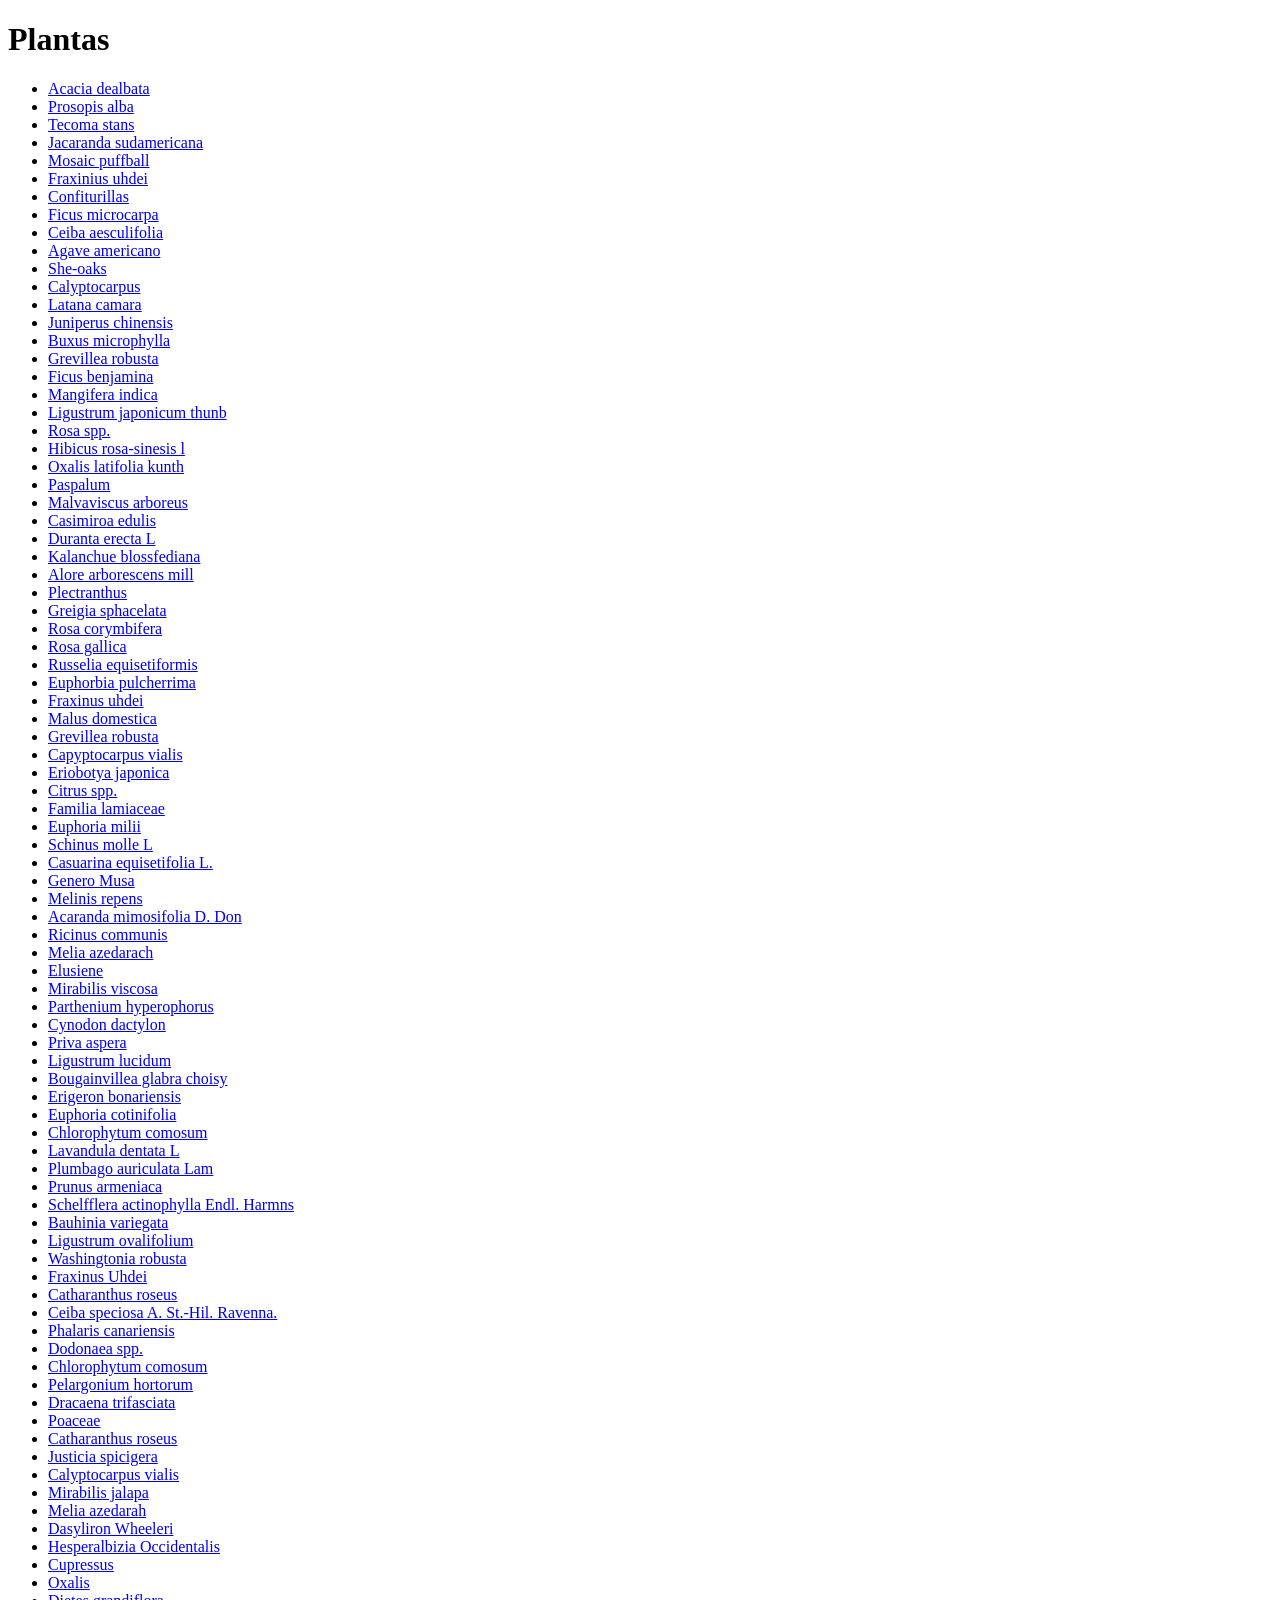
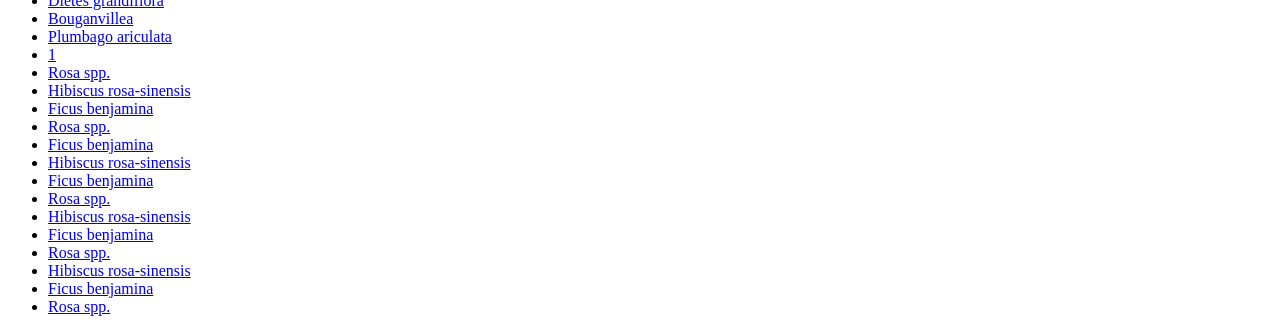
==== index.html @ 5d2c3701 "Se actualizó la septima tanda de plantas en index.html" ====
<!doctype html>

<html>
  <head>
    <meta charset="UTF-8" />

    <title>Catálogo de Plantas</title>
  </head>

  <body>
    <h1>Plantas</h1>

    <ul>
      <li>
        <a href="planta.html?id=1"> Acacia dealbata </a>
      </li>
      <li>
        <a href="planta.html?id=2"> Prosopis alba </a>
      </li>
      <li>
        <a href="planta.html?id=3"> Tecoma stans </a>
      </li>
      <li>
        <a href="planta.html?id=4"> Jacaranda sudamericana </a>
      </li>
      <li>
        <a href="planta.html?id=5"> Mosaic puffball </a>
      </li>
      <li>
        <a href="planta.html?id=6"> Fraxinius uhdei </a>
      </li>
      <li>
        <a href="planta.html?id=7"> Confiturillas </a>
      </li>
      <li>
        <a href="planta.html?id=8"> Ficus microcarpa </a>
      </li>
      <li>
        <a href="planta.html?id=9"> Ceiba aesculifolia </a>
      </li>
      <li>
        <a href="planta.html?id=10"> Agave americano </a>
      </li>
      <li>
        <a href="planta.html?id=11"> She-oaks </a>
      </li>
      <li>
        <a href="planta.html?id=12"> Calyptocarpus </a>
      </li>
      <li>
        <a href="planta.html?id=13"> Latana camara </a>
      </li>
      <li>
        <a href="planta.html?id=14"> Juniperus chinensis </a>
      </li>
      <li>
        <a href="planta.html?id=15"> Buxus microphylla </a>
      </li>
      <li>
        <a href="planta.html?id=16"> Grevillea robusta </a>
      </li>
      <li>
        <a href="planta.html?id=17"> Ficus benjamina </a>
      </li>
      <li>
        <a href="planta.html?id=18"> Mangifera indica </a>
      </li>
      <li>
        <a href="planta.html?id=19"> Ligustrum japonicum thunb </a>
      </li>
      <li>
        <a href="planta.html?id=20"> Rosa spp. </a>
      </li>
      <li>
        <a href="planta.html?id=21"> Hibicus rosa-sinesis l </a>
      </li>
      <li>
        <a href="planta.html?id=22"> Oxalis latifolia kunth </a>
      </li>
      <li>
        <a href="planta.html?id=23"> Paspalum </a>
      </li>
      <li>
        <a href="planta.html?id=24"> Malvaviscus arboreus </a>
      </li>
      <li>
        <a href="planta.html?id=25"> Casimiroa edulis </a>
      </li>
      <li>
        <a href="planta.html?id=26"> Duranta erecta L </a>
      </li>
      <li>
        <a href="planta.html?id=27"> Kalanchue blossfediana </a>
      </li>
      <li>
        <a href="planta.html?id=28"> Alore arborescens mill </a>
      </li>
      <li>
        <a href="planta.html?id=29"> Plectranthus </a>
      </li>
      <li>
        <a href="planta.html?id=30"> Greigia sphacelata </a>
      </li>
      <li>
        <a href="planta.html?id=31"> Rosa corymbifera </a>
      </li>
      <li>
        <a href="planta.html?id=32"> Rosa gallica </a>
      </li>
      <li>
        <a href="planta.html?id=33"> Russelia equisetiformis </a>
      </li>
      <li>
        <a href="planta.html?id=34"> Euphorbia pulcherrima </a>
      </li>
      <li>
        <a href="planta.html?id=35"> Fraxinus uhdei </a>
      </li>
      <li>
        <a href="planta.html?id=36"> Malus domestica </a>
      </li>
      <li>
        <a href="planta.html?id=37"> Grevillea robusta </a>
      </li>
      <li>
        <a href="planta.html?id=38"> Capyptocarpus vialis </a>
      </li>
      <li>
        <a href="planta.html?id=39"> Eriobotya japonica </a>
      </li>
      <li>
        <a href="planta.html?id=40"> Citrus spp. </a>
      </li>
      <li>
        <a href="planta.html?id=41"> Familia lamiaceae </a>
      </li>
      <li>
        <a href="planta.html?id=42"> Euphoria milii </a>
      </li>
      <li>
        <a href="planta.html?id=43"> Schinus molle L </a>
      </li>
      <li>
        <a href="planta.html?id=44"> Casuarina equisetifolia L. </a>
      </li>
      <li>
        <a href="planta.html?id=45"> Genero Musa </a>
      </li>
      <li>
        <a href="planta.html?id=46"> Melinis repens </a>
      </li>
      <li>
        <a href="planta.html?id=47"> Acaranda mimosifolia D. Don </a>
      </li>
      <li>
        <a href="planta.html?id=48"> Ricinus communis </a>
      </li>
      <li>
        <a href="planta.html?id=49"> Melia azedarach </a>
      </li>
      <li>
        <a href="planta.html?id=50"> Elusiene </a>
      </li>
      <li>
        <a href="planta.html?id=51"> Mirabilis viscosa </a>
      </li>
      <li>
        <a href="planta.html?id=52"> Parthenium hyperophorus </a>
      </li>
      <li>
        <a href="planta.html?id=53"> Cynodon dactylon </a>
      </li>
      <li>
        <a href="planta.html?id=54"> Priva aspera  </a>
      </li>
      <li>
        <a href="planta.html?id=55"> Ligustrum lucidum </a>
      </li>
      <li>
        <a href="planta.html?id=56"> Bougainvillea glabra choisy </a>
      </li>
      <li>
        <a href="planta.html?id=57"> Erigeron bonariensis </a>
      </li>
      <li>
        <a href="planta.html?id=58"> Euphoria cotinifolia </a>
      </li>
      <li>
        <a href="planta.html?id=59"> Chlorophytum comosum </a>
      </li>
      <li>
        <a href="planta.html?id=60"> Lavandula dentata L </a>
      </li>
      <li>
        <a href="planta.html?id=61"> Plumbago auriculata Lam </a>
      </li>
      <li>
        <a href="planta.html?id=62"> Prunus armeniaca </a>
      </li>
      <li>
        <a href="planta.html?id=63"> Schelfflera actinophylla Endl. Harmns  </a>
      </li>
      <li>
        <a href="planta.html?id=64"> Bauhinia variegata </a>
      </li>
      <li>
        <a href="planta.html?id=65"> Ligustrum ovalifolium </a>
      </li>
      <li>
        <a href="planta.html?id=66"> Washingtonia robusta </a>
      </li>
      <li>
        <a href="planta.html?id=67"> Fraxinus Uhdei </a>
      </li>
      <li>
        <a href="planta.html?id=68"> Catharanthus roseus </a>
      </li>
      <li>
        <a href="planta.html?id=69"> Ceiba speciosa A. St.-Hil. Ravenna. </a>
      </li>
      <li>
        <a href="planta.html?id=70"> Phalaris canariensis </a>
      </li>
      <li>
        <a href="planta.html?id=71"> Dodonaea spp. </a>
      </li>
      <li>
        <a href="planta.html?id=72"> Chlorophytum comosum </a>
      </li>
      <li>
        <a href="planta.html?id=73"> Pelargonium hortorum </a>
      </li>
      <li>
        <a href="planta.html?id=74"> Dracaena trifasciata </a>
      </li>
      <li>
        <a href="planta.html?id=75"> Poaceae </a>
      </li>
      <li>
        <a href="planta.html?id=76"> Catharanthus roseus </a>
      </li>
      <li>
        <a href="planta.html?id=77"> Justicia spicigera </a>
      </li>
      <li>
        <a href="planta.html?id=78"> Calyptocarpus vialis </a>
      </li>
      <li>
        <a href="planta.html?id=79"> Mirabilis jalapa </a>
      </li>
      <li>
        <a href="planta.html?id=80"> Melia azedarah </a>
      </li>
      <li>
        <a href="planta.html?id=81"> Dasyliron Wheeleri </a>
      </li>
      <li>
        <a href="planta.html?id=82"> Hesperalbizia Occidentalis </a>
      </li>
      <li>
        <a href="planta.html?id=83"> Cupressus </a>
      </li>
      <li>
        <a href="planta.html?id=84"> Oxalis </a>
      </li>
      <li>
        <a href="planta.html?id=85"> Dietes grandiflora </a>
      </li>
      <li>
        <a href="planta.html?id=86"> Bouganvillea </a>
      </li>
      <li>
        <a href="planta.html?id=87"> Plumbago ariculata </a>
      </li>
      <li>
        <a href="planta.html?id=88"> 1 </a>
      </li>
      <li>
        <a href="planta.html?id=89"> Rosa spp. </a>
      </li>
      <li>
        <a href="planta.html?id=90"> Hibiscus rosa-sinensis </a>
      </li>
      <li>
        <a href="planta.html?id=91"> Ficus benjamina </a>
      </li>
      <li>
        <a href="planta.html?id=92"> Rosa spp. </a>
      </li>
      <li>
        <a href="planta.html?id=93"> Ficus benjamina </a>
      </li>
      <li>
        <a href="planta.html?id=94"> Hibiscus rosa-sinensis </a>
      </li>
      <li>
        <a href="planta.html?id=95"> Ficus benjamina </a>
      </li>
      <li>
        <a href="planta.html?id=96"> Rosa spp. </a>
      </li>
      <li>
        <a href="planta.html?id=97"> Hibiscus rosa-sinensis </a>
      </li>
      <li>
        <a href="planta.html?id=98"> Ficus benjamina </a>
      </li>
      <li>
        <a href="planta.html?id=99"> Rosa spp. </a>
      </li>
      <li>
        <a href="planta.html?id=100"> Hibiscus rosa-sinensis </a>
      </li>
       <li>
        <a href="planta.html?id=101"> Ficus benjamina </a>
      </li>
      <li>
        <a href="planta.html?id=103"> Rosa spp. </a>
      </li>
    </ul>
  </body>
</html>
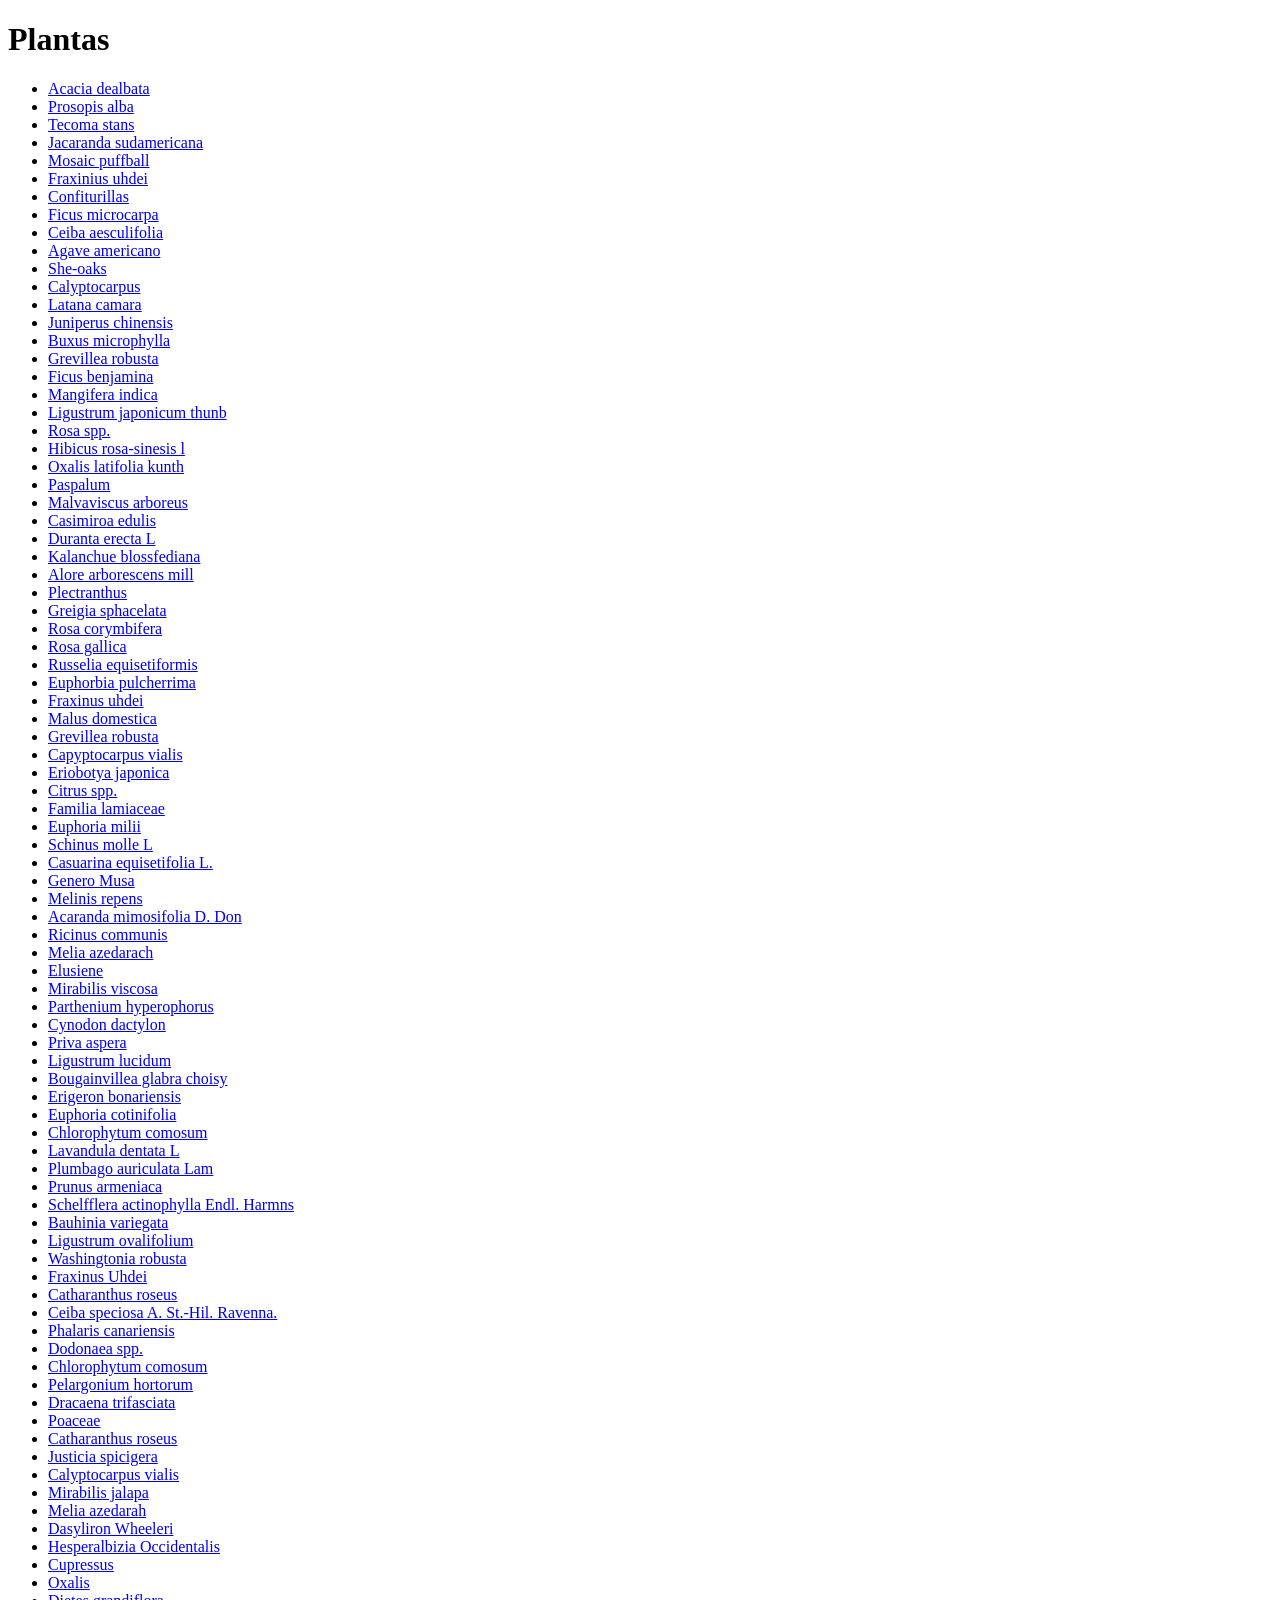
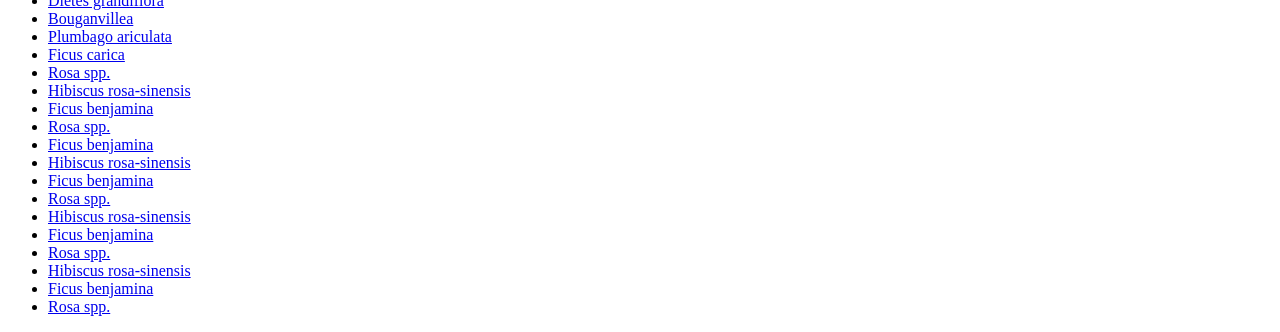
==== commit a064a790: "Update plant name for Ficus carica in index.html" ====
--- a/index.html
+++ b/index.html
@@ -273,7 +273,7 @@
         <a href="planta.html?id=87"> Plumbago ariculata </a>
       </li>
       <li>
-        <a href="planta.html?id=88"> 1 </a>
+        <a href="planta.html?id=88"> Ficus carica </a>
       </li>
       <li>
         <a href="planta.html?id=89"> Rosa spp. </a>
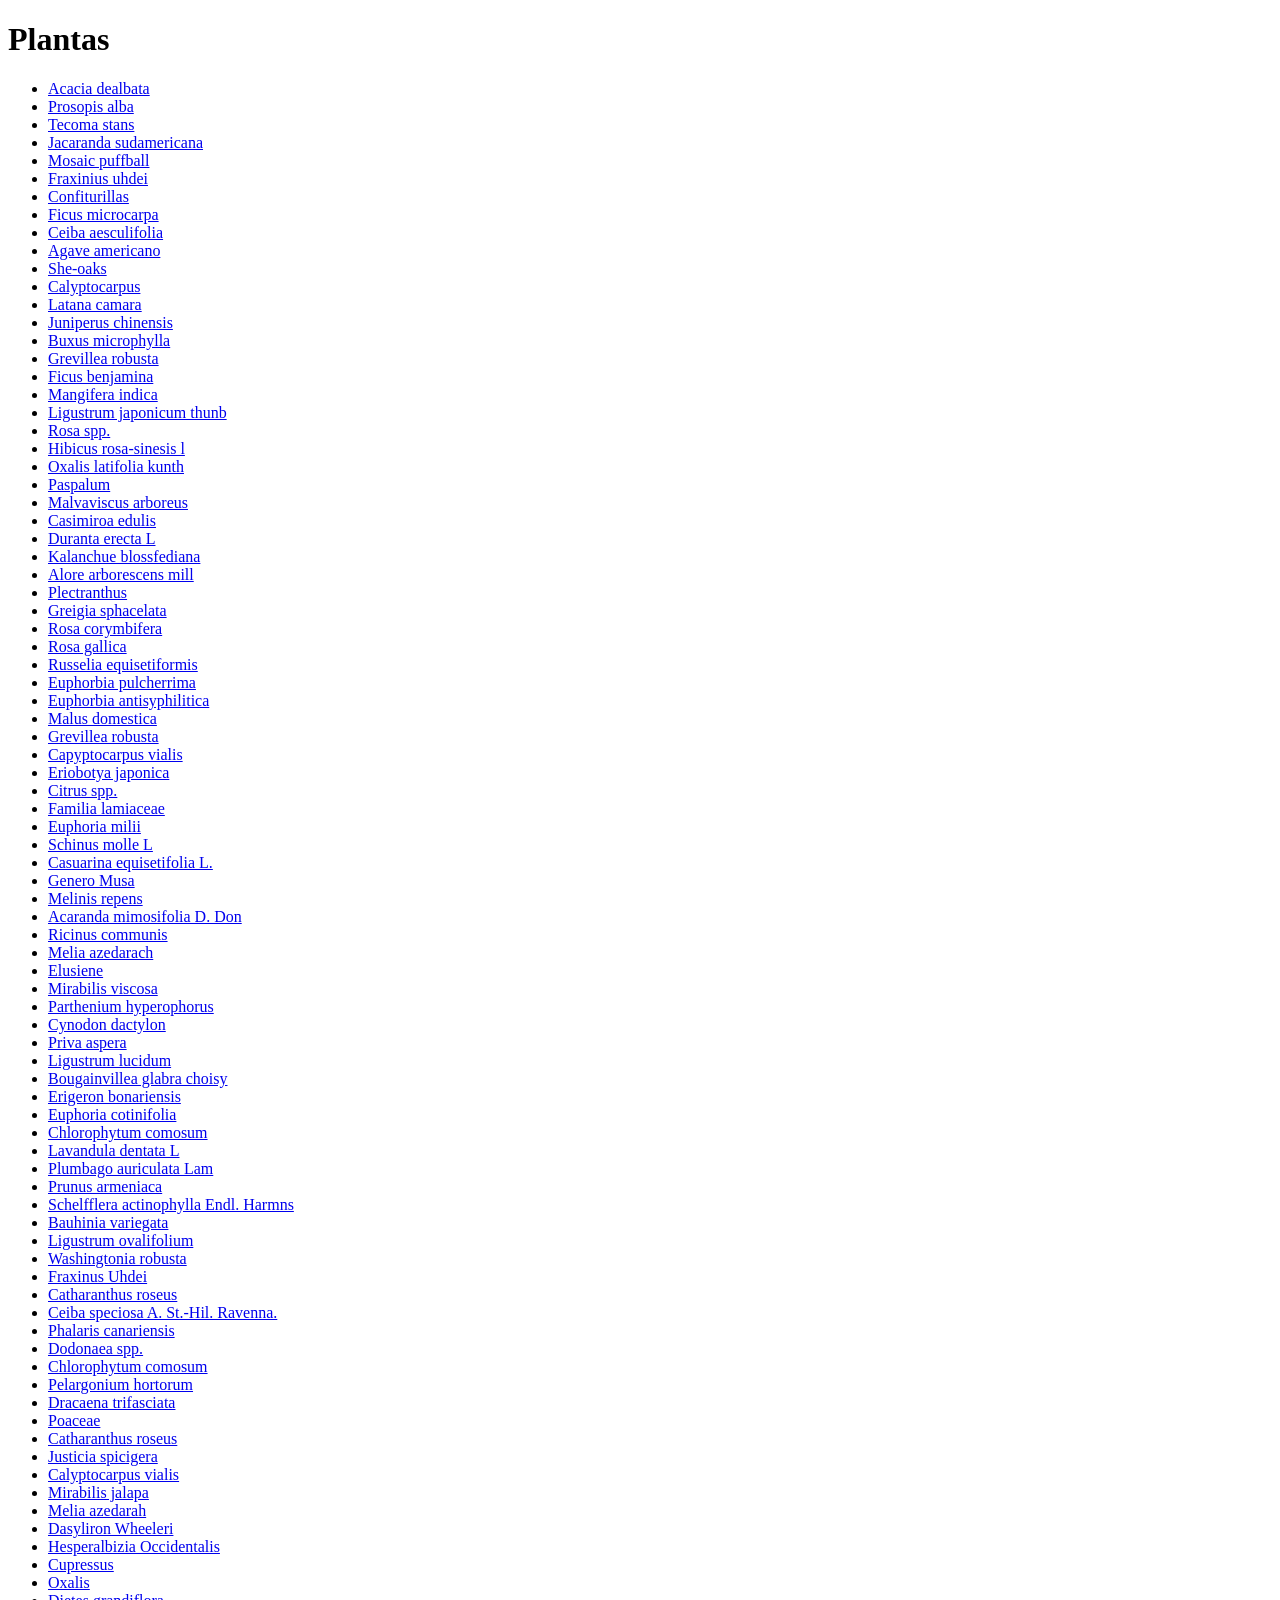
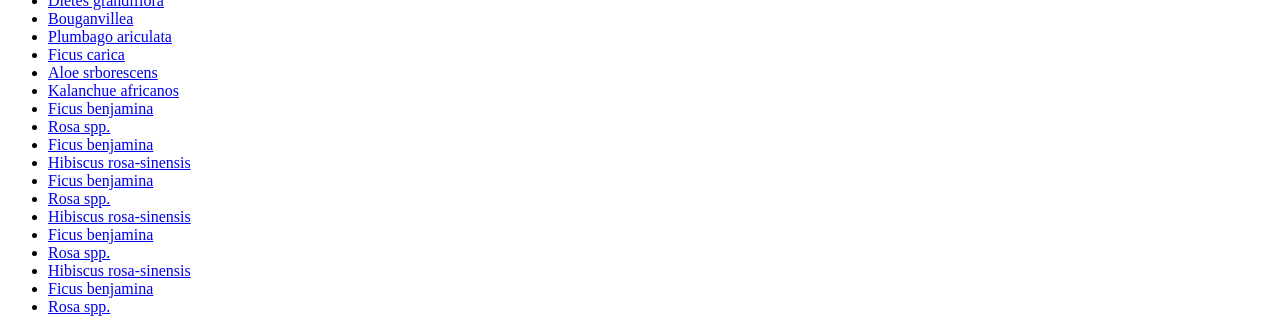
==== commit 6ae8af02: "Se actualizó algunas plantas que faltaron en index.html" ====
--- a/index.html
+++ b/index.html
@@ -114,7 +114,7 @@
         <a href="planta.html?id=34"> Euphorbia pulcherrima </a>
       </li>
       <li>
-        <a href="planta.html?id=35"> Fraxinus uhdei </a>
+        <a href="planta.html?id=35"> Euphorbia antisyphilitica </a>
       </li>
       <li>
         <a href="planta.html?id=36"> Malus domestica </a>
@@ -276,10 +276,10 @@
         <a href="planta.html?id=88"> Ficus carica </a>
       </li>
       <li>
-        <a href="planta.html?id=89"> Rosa spp. </a>
-      </li>
-      <li>
-        <a href="planta.html?id=90"> Hibiscus rosa-sinensis </a>
+        <a href="planta.html?id=89"> Aloe srborescens </a>
+      </li>
+      <li>
+        <a href="planta.html?id=90"> Kalanchue africanos </a>
       </li>
       <li>
         <a href="planta.html?id=91"> Ficus benjamina </a>
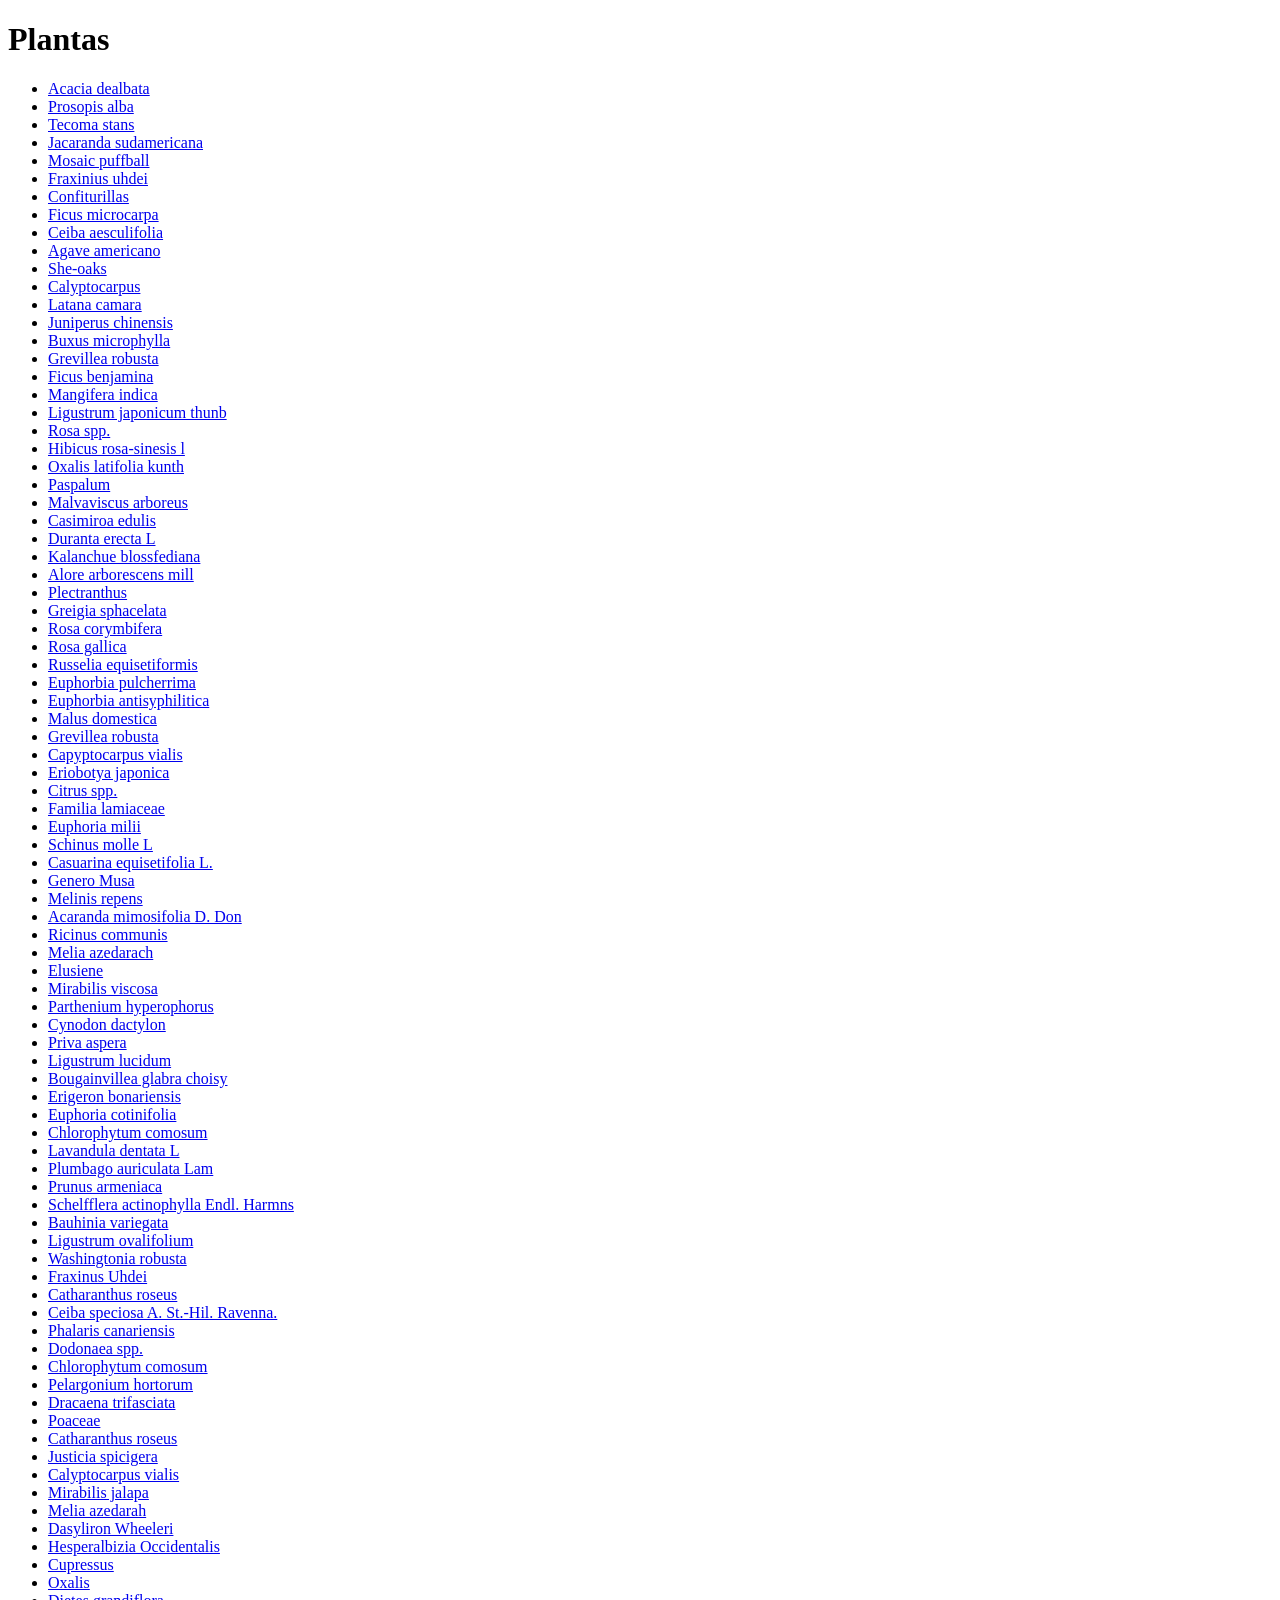
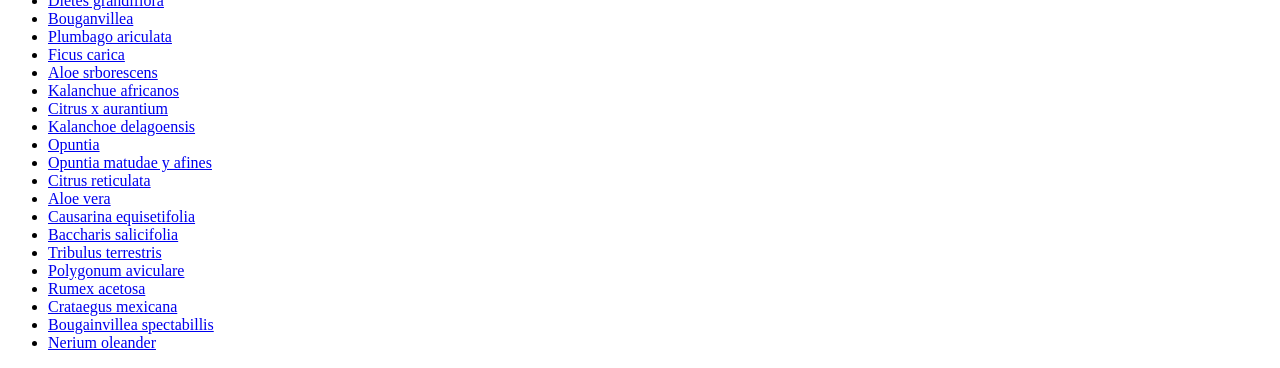
==== commit 178ac971: "Se actualizó la novena tanda de plantas en index.html" ====
--- a/index.html
+++ b/index.html
@@ -282,40 +282,46 @@
         <a href="planta.html?id=90"> Kalanchue africanos </a>
       </li>
       <li>
-        <a href="planta.html?id=91"> Ficus benjamina </a>
-      </li>
-      <li>
-        <a href="planta.html?id=92"> Rosa spp. </a>
-      </li>
-      <li>
-        <a href="planta.html?id=93"> Ficus benjamina </a>
-      </li>
-      <li>
-        <a href="planta.html?id=94"> Hibiscus rosa-sinensis </a>
-      </li>
-      <li>
-        <a href="planta.html?id=95"> Ficus benjamina </a>
-      </li>
-      <li>
-        <a href="planta.html?id=96"> Rosa spp. </a>
-      </li>
-      <li>
-        <a href="planta.html?id=97"> Hibiscus rosa-sinensis </a>
-      </li>
-      <li>
-        <a href="planta.html?id=98"> Ficus benjamina </a>
-      </li>
-      <li>
-        <a href="planta.html?id=99"> Rosa spp. </a>
-      </li>
-      <li>
-        <a href="planta.html?id=100"> Hibiscus rosa-sinensis </a>
+        <a href="planta.html?id=91"> Citrus x aurantium </a>
+      </li>
+      <li>
+        <a href="planta.html?id=92"> Kalanchoe delagoensis </a>
+      </li>
+      <li>
+        <a href="planta.html?id=93"> Opuntia </a>
+      </li>
+      <li>
+        <a href="planta.html?id=94"> Opuntia matudae y afines </a>
+      </li>
+      <li>
+        <a href="planta.html?id=95"> Citrus reticulata </a>
+      </li>
+      <li>
+        <a href="planta.html?id=96"> Aloe vera </a>
+      </li>
+      <li>
+        <a href="planta.html?id=97"> Causarina equisetifolia </a>
+      </li>
+      <li>
+        <a href="planta.html?id=98"> Baccharis salicifolia </a>
+      </li>
+      <li>
+        <a href="planta.html?id=99"> Tribulus terrestris </a>
+      </li>
+      <li>
+        <a href="planta.html?id=100"> Polygonum aviculare </a>
       </li>
        <li>
-        <a href="planta.html?id=101"> Ficus benjamina </a>
-      </li>
-      <li>
-        <a href="planta.html?id=103"> Rosa spp. </a>
+        <a href="planta.html?id=101"> Rumex acetosa </a>
+      </li>
+      <li>
+        <a href="planta.html?id=102"> Crataegus mexicana </a>
+      </li>
+      <li>
+        <a href="planta.html?id=103"> Bougainvillea spectabillis </a>
+      </li>
+      <li>
+        <a href="planta.html?id=104"> Nerium oleander </a>
       </li>
     </ul>
   </body>
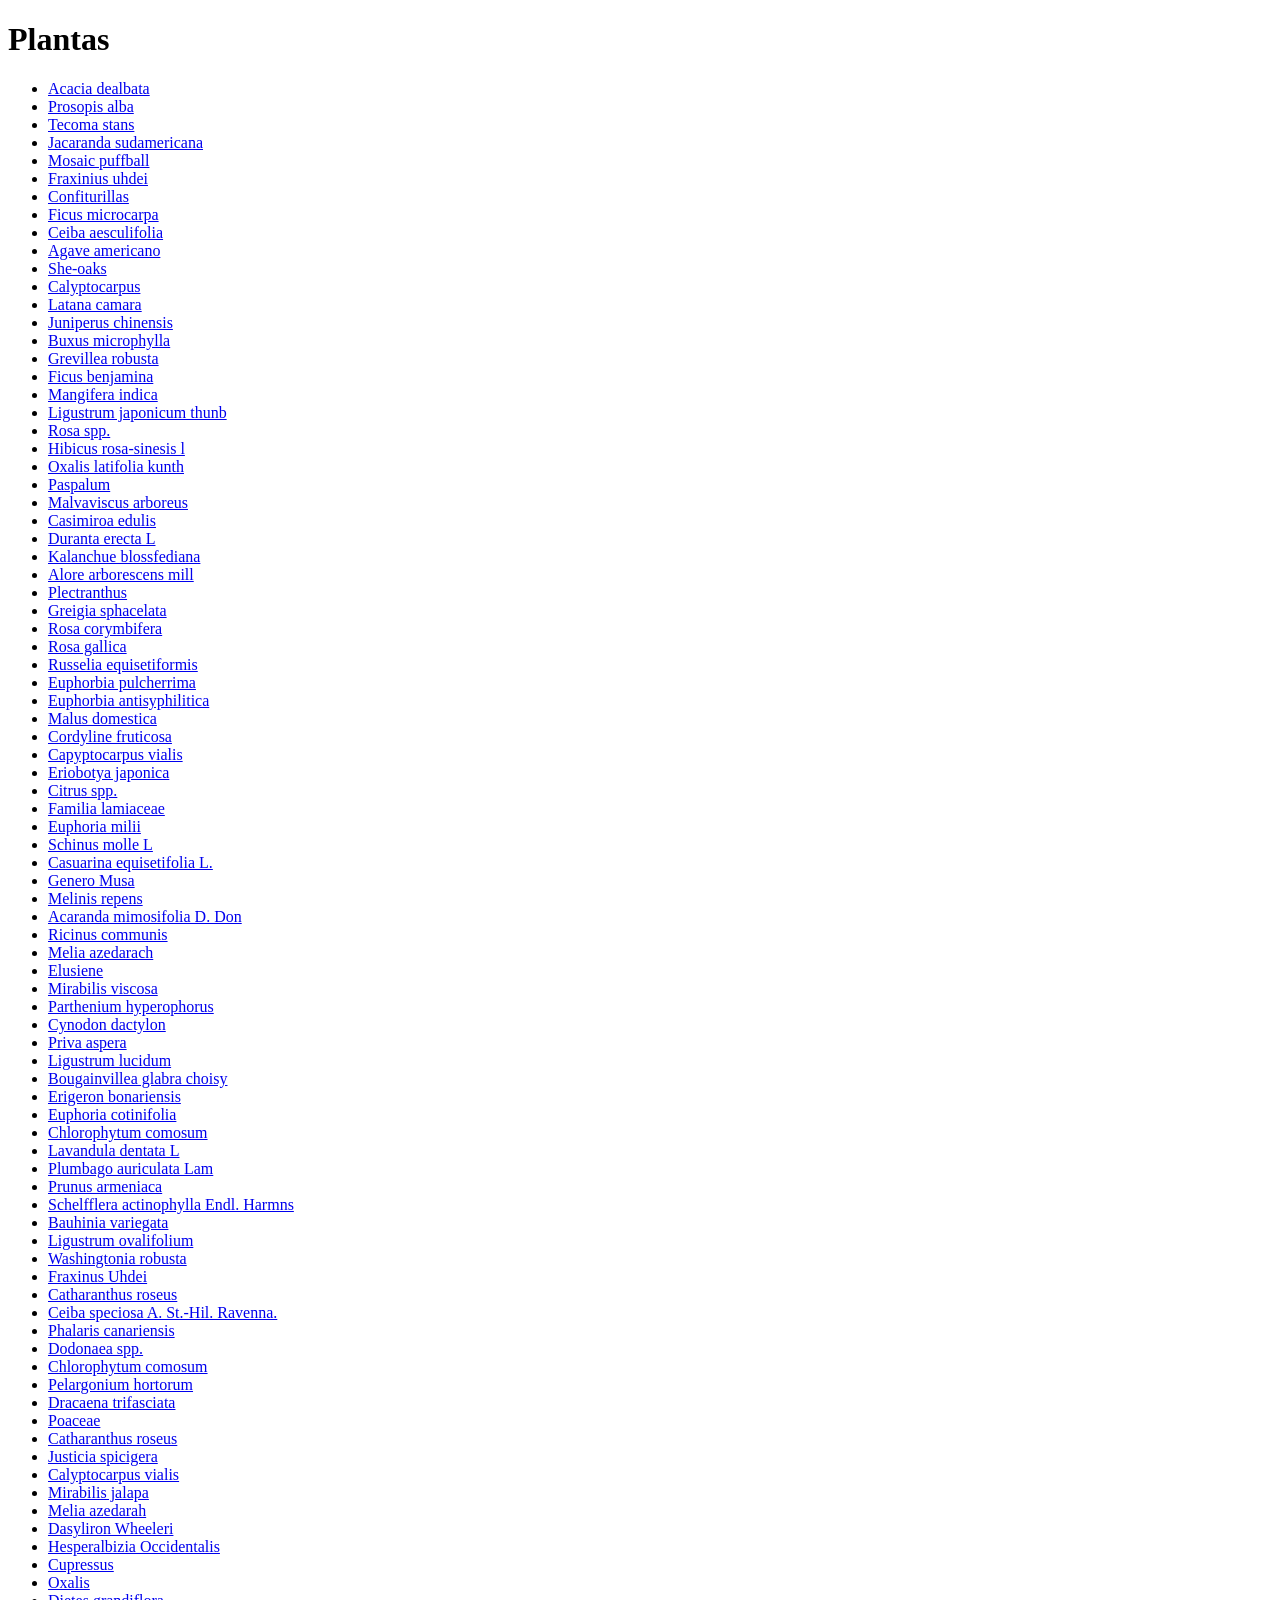
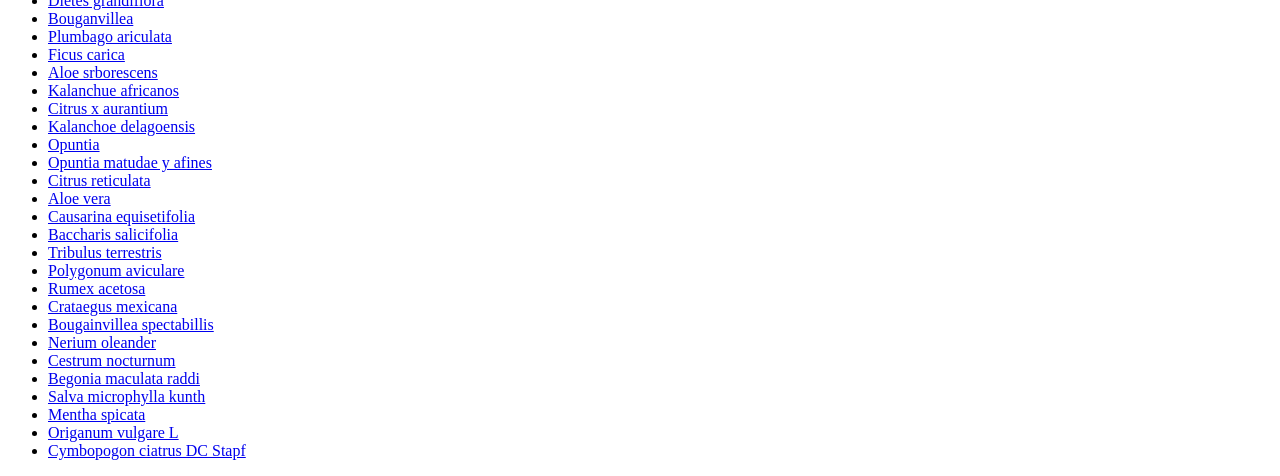
==== commit 726b30d1: "Se actualizó la ultima (espero) tanda de plantas" ====
--- a/index.html
+++ b/index.html
@@ -120,7 +120,7 @@
         <a href="planta.html?id=36"> Malus domestica </a>
       </li>
       <li>
-        <a href="planta.html?id=37"> Grevillea robusta </a>
+        <a href="planta.html?id=37"> Cordyline fruticosa </a>
       </li>
       <li>
         <a href="planta.html?id=38"> Capyptocarpus vialis </a>
@@ -322,6 +322,24 @@
       </li>
       <li>
         <a href="planta.html?id=104"> Nerium oleander </a>
+      </li>
+      <li>
+        <a href="planta.html?id=105"> Cestrum nocturnum </a>
+      </li>
+      <li>
+        <a href="planta.html?id=106"> Begonia maculata raddi </a>
+      </li>
+      <li>
+        <a href="planta.html?id=107"> Salva microphylla kunth </a>
+      </li>
+      <li>
+        <a href="planta.html?id=108"> Mentha spicata </a>
+      </li>
+      <li>
+        <a href="planta.html?id=109"> Origanum vulgare L </a>
+      </li>
+      <li>
+        <a href="planta.html?id=110"> Cymbopogon ciatrus DC Stapf </a>
       </li>
     </ul>
   </body>
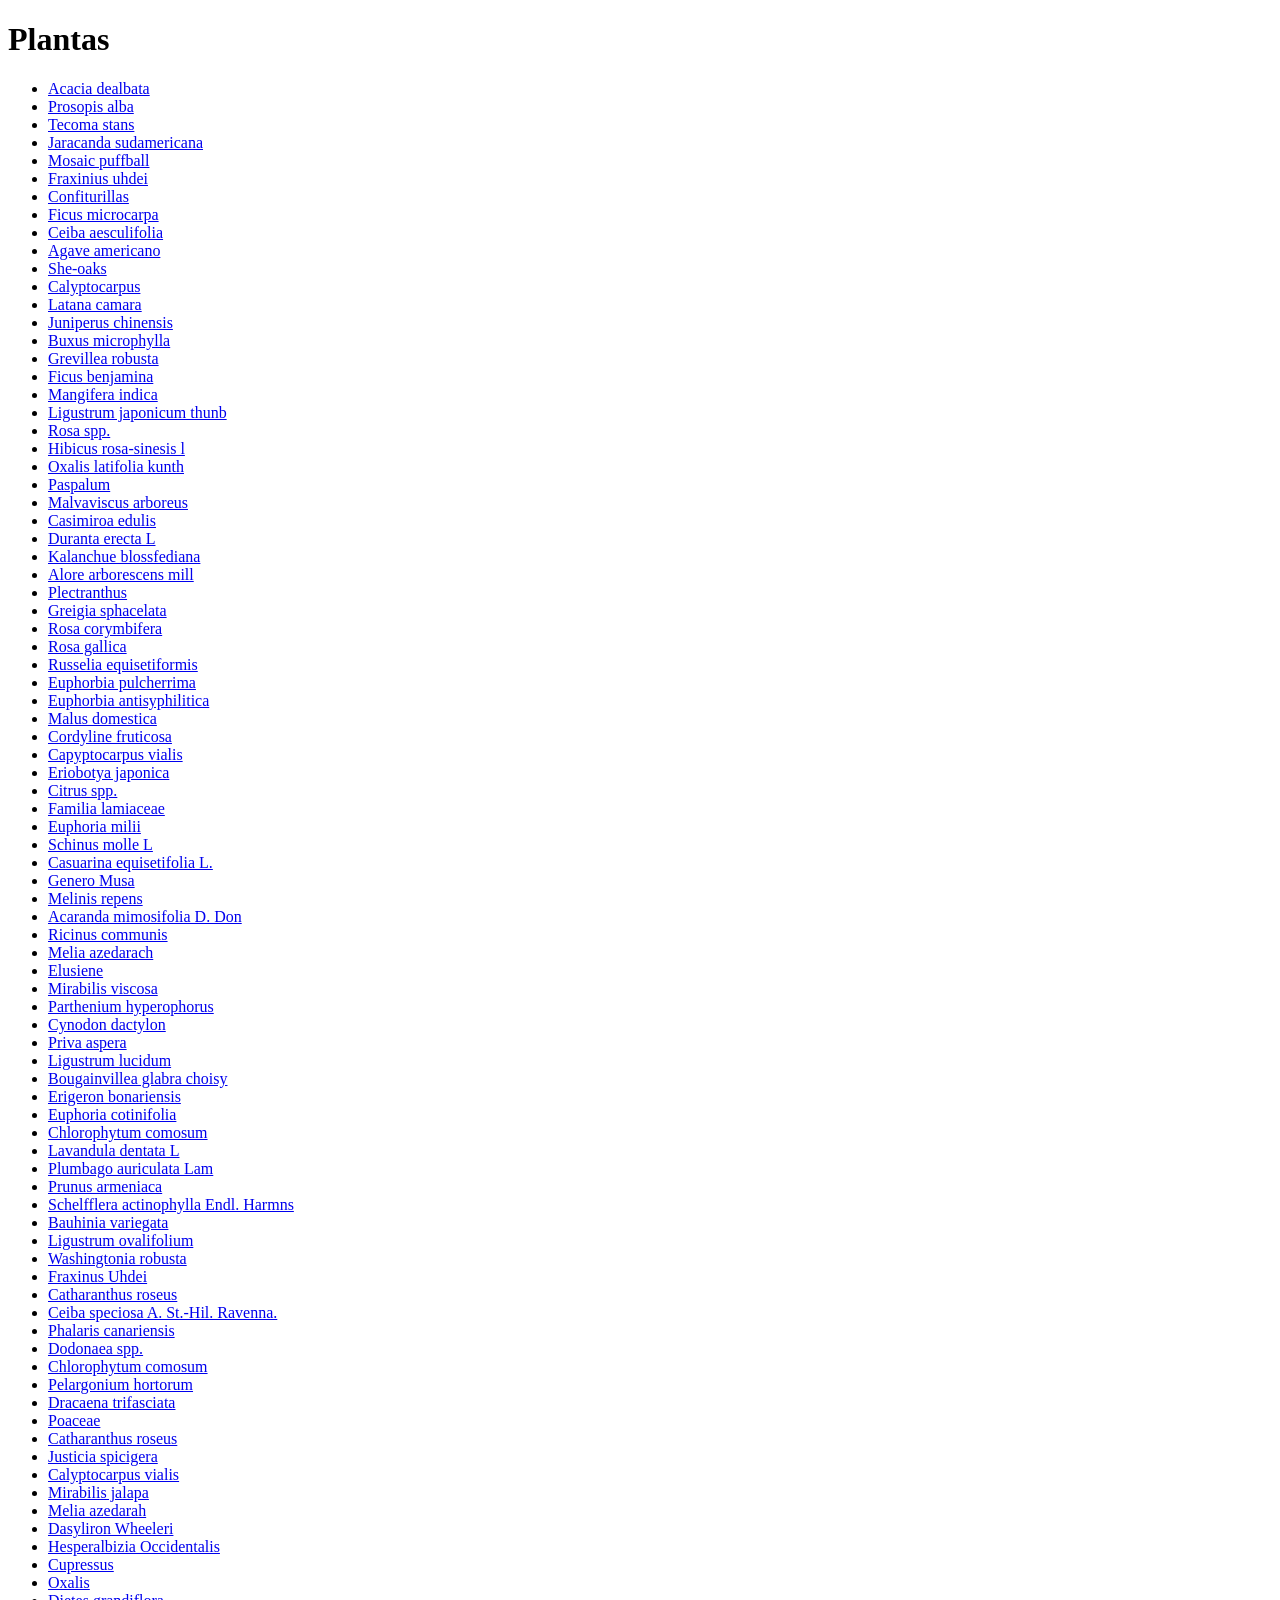
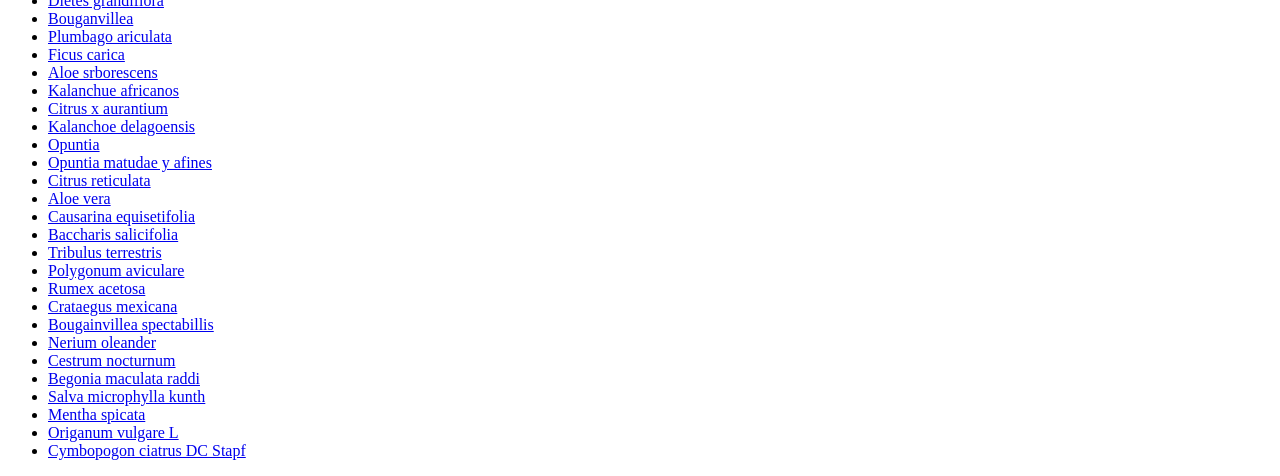
==== commit 0122b9b3: "Se agregaron los archivos de imagenes" ====
--- a/index.html
+++ b/index.html
@@ -21,7 +21,7 @@
         <a href="planta.html?id=3"> Tecoma stans </a>
       </li>
       <li>
-        <a href="planta.html?id=4"> Jacaranda sudamericana </a>
+        <a href="planta.html?id=4"> Jaracanda sudamericana </a>
       </li>
       <li>
         <a href="planta.html?id=5"> Mosaic puffball </a>
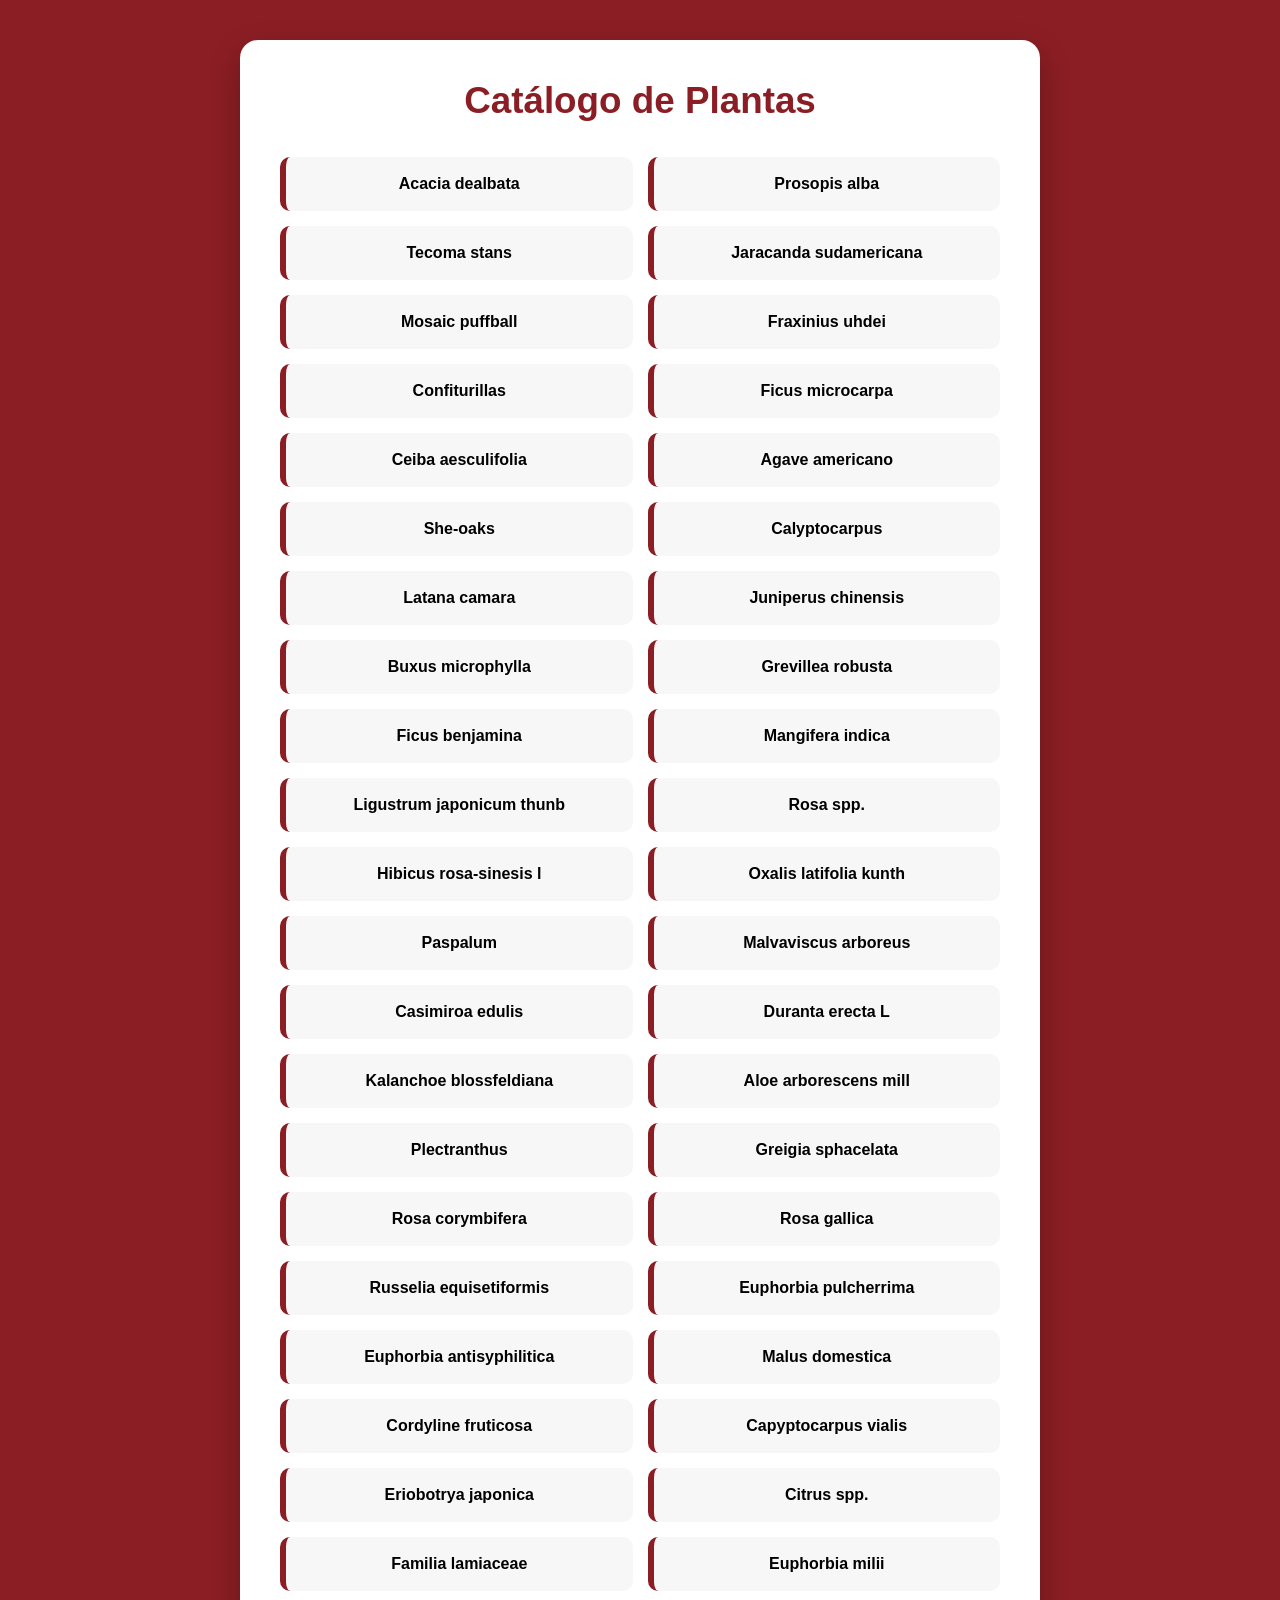
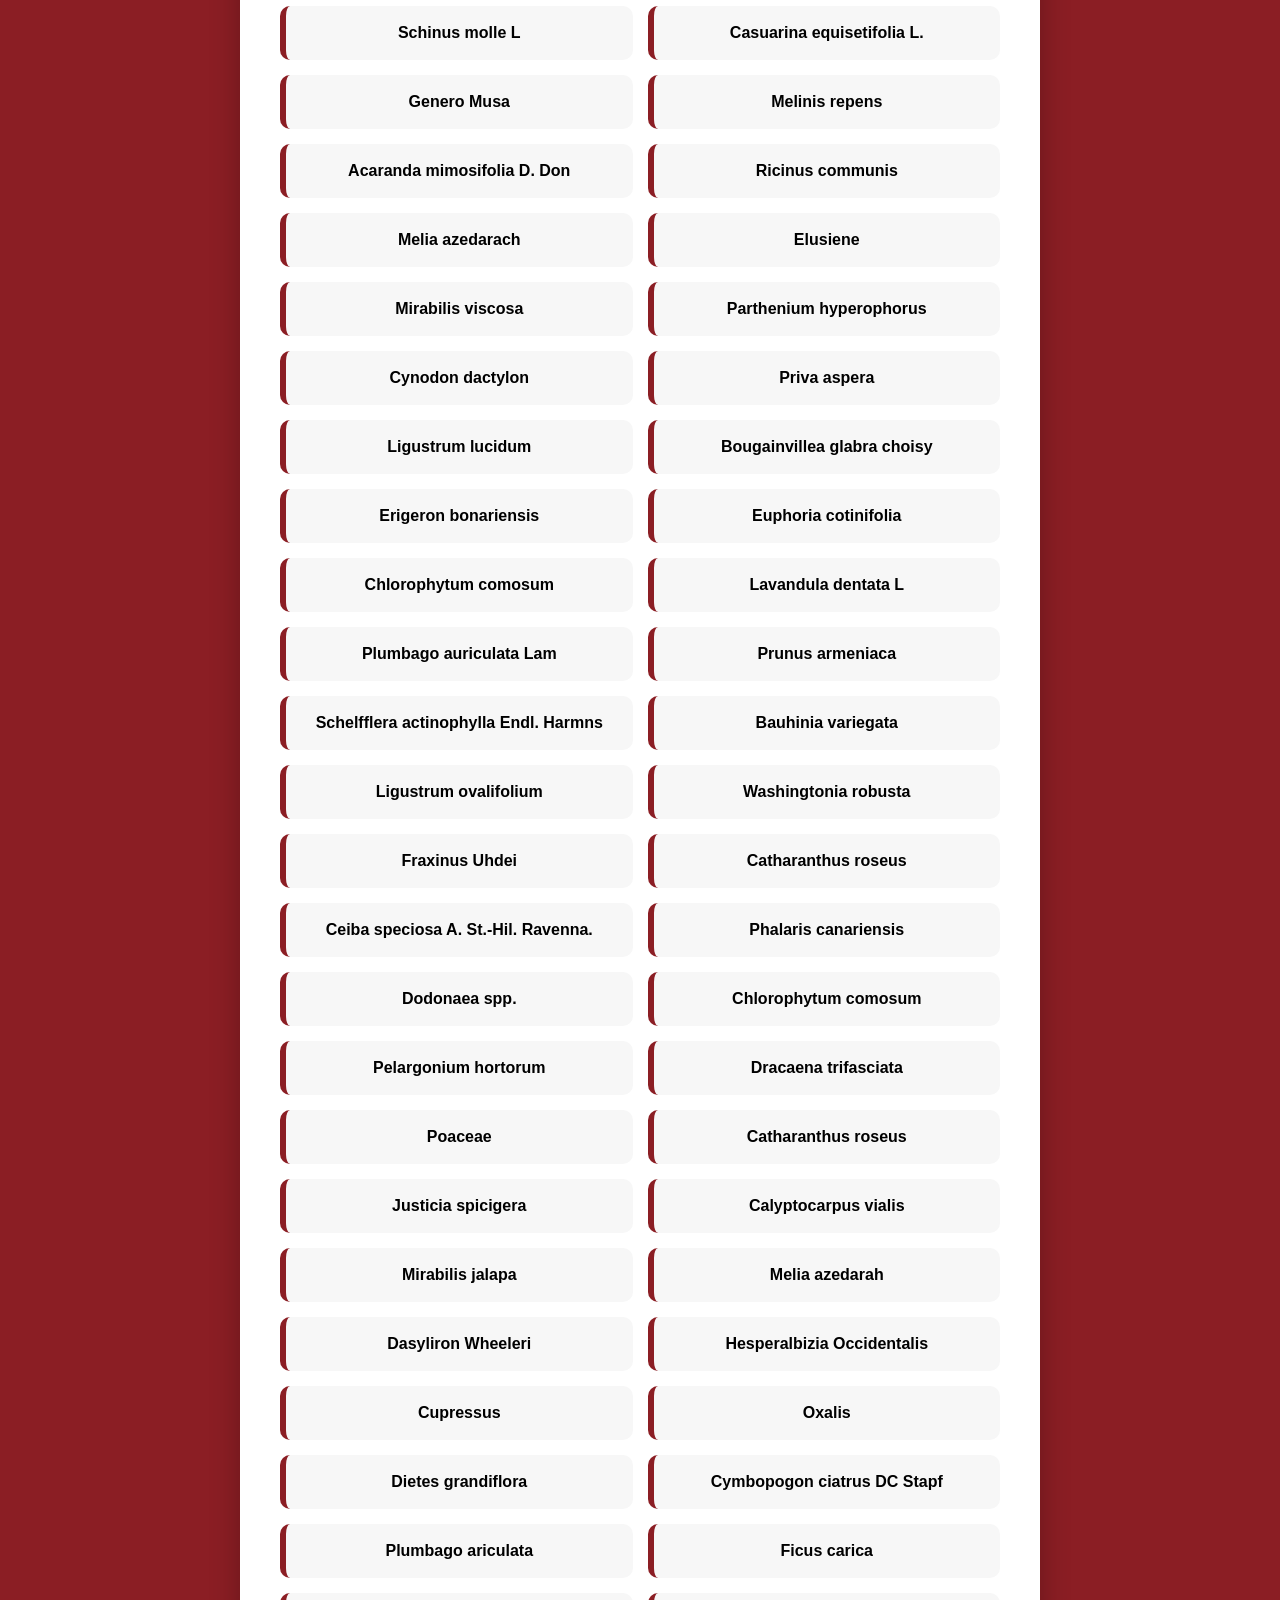
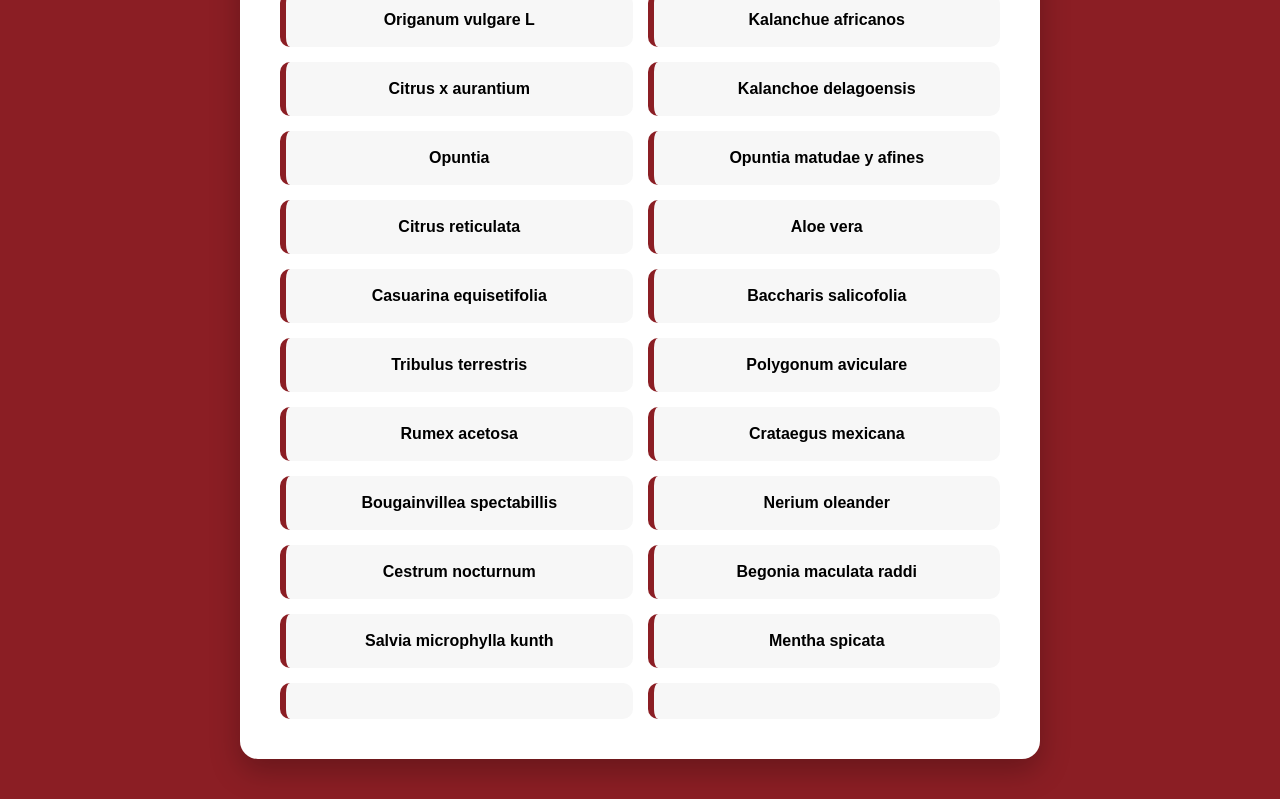
==== commit 3a94b341: "Versión 2.0 Se remplazaron los place holder, se corrigieron algunas plantas duplicadas y nombres mal" ====
--- a/index.html
+++ b/index.html
@@ -3,344 +3,347 @@
 <html>
   <head>
     <meta charset="UTF-8" />
-
+    <link rel="stylesheet" href="css/estilos.css" />
     <title>Catálogo de Plantas</title>
   </head>
 
   <body>
-    <h1>Plantas</h1>
+    <div class="contenedor">
+      <h1>Catálogo de Plantas</h1>
 
-    <ul>
-      <li>
-        <a href="planta.html?id=1"> Acacia dealbata </a>
-      </li>
-      <li>
-        <a href="planta.html?id=2"> Prosopis alba </a>
-      </li>
-      <li>
-        <a href="planta.html?id=3"> Tecoma stans </a>
-      </li>
-      <li>
-        <a href="planta.html?id=4"> Jaracanda sudamericana </a>
-      </li>
-      <li>
-        <a href="planta.html?id=5"> Mosaic puffball </a>
-      </li>
-      <li>
-        <a href="planta.html?id=6"> Fraxinius uhdei </a>
-      </li>
-      <li>
-        <a href="planta.html?id=7"> Confiturillas </a>
-      </li>
-      <li>
-        <a href="planta.html?id=8"> Ficus microcarpa </a>
-      </li>
-      <li>
-        <a href="planta.html?id=9"> Ceiba aesculifolia </a>
-      </li>
-      <li>
-        <a href="planta.html?id=10"> Agave americano </a>
-      </li>
-      <li>
-        <a href="planta.html?id=11"> She-oaks </a>
-      </li>
-      <li>
-        <a href="planta.html?id=12"> Calyptocarpus </a>
-      </li>
-      <li>
-        <a href="planta.html?id=13"> Latana camara </a>
-      </li>
-      <li>
-        <a href="planta.html?id=14"> Juniperus chinensis </a>
-      </li>
-      <li>
-        <a href="planta.html?id=15"> Buxus microphylla </a>
-      </li>
-      <li>
-        <a href="planta.html?id=16"> Grevillea robusta </a>
-      </li>
-      <li>
-        <a href="planta.html?id=17"> Ficus benjamina </a>
-      </li>
-      <li>
-        <a href="planta.html?id=18"> Mangifera indica </a>
-      </li>
-      <li>
-        <a href="planta.html?id=19"> Ligustrum japonicum thunb </a>
-      </li>
-      <li>
-        <a href="planta.html?id=20"> Rosa spp. </a>
-      </li>
-      <li>
-        <a href="planta.html?id=21"> Hibicus rosa-sinesis l </a>
-      </li>
-      <li>
-        <a href="planta.html?id=22"> Oxalis latifolia kunth </a>
-      </li>
-      <li>
-        <a href="planta.html?id=23"> Paspalum </a>
-      </li>
-      <li>
-        <a href="planta.html?id=24"> Malvaviscus arboreus </a>
-      </li>
-      <li>
-        <a href="planta.html?id=25"> Casimiroa edulis </a>
-      </li>
-      <li>
-        <a href="planta.html?id=26"> Duranta erecta L </a>
-      </li>
-      <li>
-        <a href="planta.html?id=27"> Kalanchue blossfediana </a>
-      </li>
-      <li>
-        <a href="planta.html?id=28"> Alore arborescens mill </a>
-      </li>
-      <li>
-        <a href="planta.html?id=29"> Plectranthus </a>
-      </li>
-      <li>
-        <a href="planta.html?id=30"> Greigia sphacelata </a>
-      </li>
-      <li>
-        <a href="planta.html?id=31"> Rosa corymbifera </a>
-      </li>
-      <li>
-        <a href="planta.html?id=32"> Rosa gallica </a>
-      </li>
-      <li>
-        <a href="planta.html?id=33"> Russelia equisetiformis </a>
-      </li>
-      <li>
-        <a href="planta.html?id=34"> Euphorbia pulcherrima </a>
-      </li>
-      <li>
-        <a href="planta.html?id=35"> Euphorbia antisyphilitica </a>
-      </li>
-      <li>
-        <a href="planta.html?id=36"> Malus domestica </a>
-      </li>
-      <li>
-        <a href="planta.html?id=37"> Cordyline fruticosa </a>
-      </li>
-      <li>
-        <a href="planta.html?id=38"> Capyptocarpus vialis </a>
-      </li>
-      <li>
-        <a href="planta.html?id=39"> Eriobotya japonica </a>
-      </li>
-      <li>
-        <a href="planta.html?id=40"> Citrus spp. </a>
-      </li>
-      <li>
-        <a href="planta.html?id=41"> Familia lamiaceae </a>
-      </li>
-      <li>
-        <a href="planta.html?id=42"> Euphoria milii </a>
-      </li>
-      <li>
-        <a href="planta.html?id=43"> Schinus molle L </a>
-      </li>
-      <li>
-        <a href="planta.html?id=44"> Casuarina equisetifolia L. </a>
-      </li>
-      <li>
-        <a href="planta.html?id=45"> Genero Musa </a>
-      </li>
-      <li>
-        <a href="planta.html?id=46"> Melinis repens </a>
-      </li>
-      <li>
-        <a href="planta.html?id=47"> Acaranda mimosifolia D. Don </a>
-      </li>
-      <li>
-        <a href="planta.html?id=48"> Ricinus communis </a>
-      </li>
-      <li>
-        <a href="planta.html?id=49"> Melia azedarach </a>
-      </li>
-      <li>
-        <a href="planta.html?id=50"> Elusiene </a>
-      </li>
-      <li>
-        <a href="planta.html?id=51"> Mirabilis viscosa </a>
-      </li>
-      <li>
-        <a href="planta.html?id=52"> Parthenium hyperophorus </a>
-      </li>
-      <li>
-        <a href="planta.html?id=53"> Cynodon dactylon </a>
-      </li>
-      <li>
-        <a href="planta.html?id=54"> Priva aspera  </a>
-      </li>
-      <li>
-        <a href="planta.html?id=55"> Ligustrum lucidum </a>
-      </li>
-      <li>
-        <a href="planta.html?id=56"> Bougainvillea glabra choisy </a>
-      </li>
-      <li>
-        <a href="planta.html?id=57"> Erigeron bonariensis </a>
-      </li>
-      <li>
-        <a href="planta.html?id=58"> Euphoria cotinifolia </a>
-      </li>
-      <li>
-        <a href="planta.html?id=59"> Chlorophytum comosum </a>
-      </li>
-      <li>
-        <a href="planta.html?id=60"> Lavandula dentata L </a>
-      </li>
-      <li>
-        <a href="planta.html?id=61"> Plumbago auriculata Lam </a>
-      </li>
-      <li>
-        <a href="planta.html?id=62"> Prunus armeniaca </a>
-      </li>
-      <li>
-        <a href="planta.html?id=63"> Schelfflera actinophylla Endl. Harmns  </a>
-      </li>
-      <li>
-        <a href="planta.html?id=64"> Bauhinia variegata </a>
-      </li>
-      <li>
-        <a href="planta.html?id=65"> Ligustrum ovalifolium </a>
-      </li>
-      <li>
-        <a href="planta.html?id=66"> Washingtonia robusta </a>
-      </li>
-      <li>
-        <a href="planta.html?id=67"> Fraxinus Uhdei </a>
-      </li>
-      <li>
-        <a href="planta.html?id=68"> Catharanthus roseus </a>
-      </li>
-      <li>
-        <a href="planta.html?id=69"> Ceiba speciosa A. St.-Hil. Ravenna. </a>
-      </li>
-      <li>
-        <a href="planta.html?id=70"> Phalaris canariensis </a>
-      </li>
-      <li>
-        <a href="planta.html?id=71"> Dodonaea spp. </a>
-      </li>
-      <li>
-        <a href="planta.html?id=72"> Chlorophytum comosum </a>
-      </li>
-      <li>
-        <a href="planta.html?id=73"> Pelargonium hortorum </a>
-      </li>
-      <li>
-        <a href="planta.html?id=74"> Dracaena trifasciata </a>
-      </li>
-      <li>
-        <a href="planta.html?id=75"> Poaceae </a>
-      </li>
-      <li>
-        <a href="planta.html?id=76"> Catharanthus roseus </a>
-      </li>
-      <li>
-        <a href="planta.html?id=77"> Justicia spicigera </a>
-      </li>
-      <li>
-        <a href="planta.html?id=78"> Calyptocarpus vialis </a>
-      </li>
-      <li>
-        <a href="planta.html?id=79"> Mirabilis jalapa </a>
-      </li>
-      <li>
-        <a href="planta.html?id=80"> Melia azedarah </a>
-      </li>
-      <li>
-        <a href="planta.html?id=81"> Dasyliron Wheeleri </a>
-      </li>
-      <li>
-        <a href="planta.html?id=82"> Hesperalbizia Occidentalis </a>
-      </li>
-      <li>
-        <a href="planta.html?id=83"> Cupressus </a>
-      </li>
-      <li>
-        <a href="planta.html?id=84"> Oxalis </a>
-      </li>
-      <li>
-        <a href="planta.html?id=85"> Dietes grandiflora </a>
-      </li>
-      <li>
-        <a href="planta.html?id=86"> Bouganvillea </a>
-      </li>
-      <li>
-        <a href="planta.html?id=87"> Plumbago ariculata </a>
-      </li>
-      <li>
-        <a href="planta.html?id=88"> Ficus carica </a>
-      </li>
-      <li>
-        <a href="planta.html?id=89"> Aloe srborescens </a>
-      </li>
-      <li>
-        <a href="planta.html?id=90"> Kalanchue africanos </a>
-      </li>
-      <li>
-        <a href="planta.html?id=91"> Citrus x aurantium </a>
-      </li>
-      <li>
-        <a href="planta.html?id=92"> Kalanchoe delagoensis </a>
-      </li>
-      <li>
-        <a href="planta.html?id=93"> Opuntia </a>
-      </li>
-      <li>
-        <a href="planta.html?id=94"> Opuntia matudae y afines </a>
-      </li>
-      <li>
-        <a href="planta.html?id=95"> Citrus reticulata </a>
-      </li>
-      <li>
-        <a href="planta.html?id=96"> Aloe vera </a>
-      </li>
-      <li>
-        <a href="planta.html?id=97"> Causarina equisetifolia </a>
-      </li>
-      <li>
-        <a href="planta.html?id=98"> Baccharis salicifolia </a>
-      </li>
-      <li>
-        <a href="planta.html?id=99"> Tribulus terrestris </a>
-      </li>
-      <li>
-        <a href="planta.html?id=100"> Polygonum aviculare </a>
-      </li>
-       <li>
-        <a href="planta.html?id=101"> Rumex acetosa </a>
-      </li>
-      <li>
-        <a href="planta.html?id=102"> Crataegus mexicana </a>
-      </li>
-      <li>
-        <a href="planta.html?id=103"> Bougainvillea spectabillis </a>
-      </li>
-      <li>
-        <a href="planta.html?id=104"> Nerium oleander </a>
-      </li>
-      <li>
-        <a href="planta.html?id=105"> Cestrum nocturnum </a>
-      </li>
-      <li>
-        <a href="planta.html?id=106"> Begonia maculata raddi </a>
-      </li>
-      <li>
-        <a href="planta.html?id=107"> Salva microphylla kunth </a>
-      </li>
-      <li>
-        <a href="planta.html?id=108"> Mentha spicata </a>
-      </li>
-      <li>
-        <a href="planta.html?id=109"> Origanum vulgare L </a>
-      </li>
-      <li>
-        <a href="planta.html?id=110"> Cymbopogon ciatrus DC Stapf </a>
-      </li>
-    </ul>
+      <ul>
+        <li>
+          <a href="planta.html?id=1"> Acacia dealbata </a>
+        </li>
+        <li>
+          <a href="planta.html?id=2"> Prosopis alba </a>
+        </li>
+        <li>
+          <a href="planta.html?id=3"> Tecoma stans </a>
+        </li>
+        <li>
+          <a href="planta.html?id=4"> Jaracanda sudamericana </a>
+        </li>
+        <li>
+          <a href="planta.html?id=5"> Mosaic puffball </a>
+        </li>
+        <li>
+          <a href="planta.html?id=6"> Fraxinius uhdei </a>
+        </li>
+        <li>
+          <a href="planta.html?id=7"> Confiturillas </a>
+        </li>
+        <li>
+          <a href="planta.html?id=8"> Ficus microcarpa </a>
+        </li>
+        <li>
+          <a href="planta.html?id=9"> Ceiba aesculifolia </a>
+        </li>
+        <li>
+          <a href="planta.html?id=10"> Agave americano </a>
+        </li>
+        <li>
+          <a href="planta.html?id=11"> She-oaks </a>
+        </li>
+        <li>
+          <a href="planta.html?id=12"> Calyptocarpus </a>
+        </li>
+        <li>
+          <a href="planta.html?id=13"> Latana camara </a>
+        </li>
+        <li>
+          <a href="planta.html?id=14"> Juniperus chinensis </a>
+        </li>
+        <li>
+          <a href="planta.html?id=15"> Buxus microphylla </a>
+        </li>
+        <li>
+          <a href="planta.html?id=16"> Grevillea robusta </a>
+        </li>
+        <li>
+          <a href="planta.html?id=17"> Ficus benjamina </a>
+        </li>
+        <li>
+          <a href="planta.html?id=18"> Mangifera indica </a>
+        </li>
+        <li>
+          <a href="planta.html?id=19"> Ligustrum japonicum thunb </a>
+        </li>
+        <li>
+          <a href="planta.html?id=20"> Rosa spp. </a>
+        </li>
+        <li>
+          <a href="planta.html?id=21"> Hibicus rosa-sinesis l </a>
+        </li>
+        <li>
+          <a href="planta.html?id=22"> Oxalis latifolia kunth </a>
+        </li>
+        <li>
+          <a href="planta.html?id=23"> Paspalum </a>
+        </li>
+        <li>
+          <a href="planta.html?id=24"> Malvaviscus arboreus </a>
+        </li>
+        <li>
+          <a href="planta.html?id=25"> Casimiroa edulis </a>
+        </li>
+        <li>
+          <a href="planta.html?id=26"> Duranta erecta L </a>
+        </li>
+        <li>
+          <a href="planta.html?id=27"> Kalanchoe blossfeldiana </a>
+        </li>
+        <li>
+          <a href="planta.html?id=28"> Aloe arborescens mill </a>
+        </li>
+        <li>
+          <a href="planta.html?id=29"> Plectranthus </a>
+        </li>
+        <li>
+          <a href="planta.html?id=30"> Greigia sphacelata </a>
+        </li>
+        <li>
+          <a href="planta.html?id=31"> Rosa corymbifera </a>
+        </li>
+        <li>
+          <a href="planta.html?id=32"> Rosa gallica </a>
+        </li>
+        <li>
+          <a href="planta.html?id=33"> Russelia equisetiformis </a>
+        </li>
+        <li>
+          <a href="planta.html?id=34"> Euphorbia pulcherrima </a>
+        </li>
+        <li>
+          <a href="planta.html?id=35"> Euphorbia antisyphilitica </a>
+        </li>
+        <li>
+          <a href="planta.html?id=36"> Malus domestica </a>
+        </li>
+        <li>
+          <a href="planta.html?id=37"> Cordyline fruticosa </a>
+        </li>
+        <li>
+          <a href="planta.html?id=38"> Capyptocarpus vialis </a>
+        </li>
+        <li>
+          <a href="planta.html?id=39"> Eriobotrya japonica </a>
+        </li>
+        <li>
+          <a href="planta.html?id=40"> Citrus spp. </a>
+        </li>
+        <li>
+          <a href="planta.html?id=41"> Familia lamiaceae </a>
+        </li>
+        <li>
+          <a href="planta.html?id=42"> Euphorbia milii </a>
+        </li>
+        <li>
+          <a href="planta.html?id=43"> Schinus molle L </a>
+        </li>
+        <li>
+          <a href="planta.html?id=44"> Casuarina equisetifolia L. </a>
+        </li>
+        <li>
+          <a href="planta.html?id=45"> Genero Musa </a>
+        </li>
+        <li>
+          <a href="planta.html?id=46"> Melinis repens </a>
+        </li>
+        <li>
+          <a href="planta.html?id=47"> Acaranda mimosifolia D. Don </a>
+        </li>
+        <li>
+          <a href="planta.html?id=48"> Ricinus communis </a>
+        </li>
+        <li>
+          <a href="planta.html?id=49"> Melia azedarach </a>
+        </li>
+        <li>
+          <a href="planta.html?id=50"> Elusiene </a>
+        </li>
+        <li>
+          <a href="planta.html?id=51"> Mirabilis viscosa </a>
+        </li>
+        <li>
+          <a href="planta.html?id=52"> Parthenium hyperophorus </a>
+        </li>
+        <li>
+          <a href="planta.html?id=53"> Cynodon dactylon </a>
+        </li>
+        <li>
+          <a href="planta.html?id=54"> Priva aspera </a>
+        </li>
+        <li>
+          <a href="planta.html?id=55"> Ligustrum lucidum </a>
+        </li>
+        <li>
+          <a href="planta.html?id=56"> Bougainvillea glabra choisy </a>
+        </li>
+        <li>
+          <a href="planta.html?id=57"> Erigeron bonariensis </a>
+        </li>
+        <li>
+          <a href="planta.html?id=58"> Euphoria cotinifolia </a>
+        </li>
+        <li>
+          <a href="planta.html?id=59"> Chlorophytum comosum </a>
+        </li>
+        <li>
+          <a href="planta.html?id=60"> Lavandula dentata L </a>
+        </li>
+        <li>
+          <a href="planta.html?id=61"> Plumbago auriculata Lam </a>
+        </li>
+        <li>
+          <a href="planta.html?id=62"> Prunus armeniaca </a>
+        </li>
+        <li>
+          <a href="planta.html?id=63">Schelfflera actinophylla Endl. Harmns
+          </a>
+        </li>
+        <li>
+          <a href="planta.html?id=64"> Bauhinia variegata </a>
+        </li>
+        <li>
+          <a href="planta.html?id=65"> Ligustrum ovalifolium </a>
+        </li>
+        <li>
+          <a href="planta.html?id=66"> Washingtonia robusta </a>
+        </li>
+        <li>
+          <a href="planta.html?id=67"> Fraxinus Uhdei </a>
+        </li>
+        <li>
+          <a href="planta.html?id=68"> Catharanthus roseus</a>
+        </li>
+        <li>
+          <a href="planta.html?id=69"> Ceiba speciosa A. St.-Hil. Ravenna. </a>
+        </li>
+        <li>
+          <a href="planta.html?id=70"> Phalaris canariensis </a>
+        </li>
+        <li>
+          <a href="planta.html?id=71"> Dodonaea spp. </a>
+        </li>
+        <li>
+          <a href="planta.html?id=72"> Chlorophytum comosum </a>
+        </li>
+        <li>
+          <a href="planta.html?id=73"> Pelargonium hortorum </a>
+        </li>
+        <li>
+          <a href="planta.html?id=74"> Dracaena trifasciata </a>
+        </li>
+        <li>
+          <a href="planta.html?id=75"> Poaceae </a>
+        </li>
+        <li>
+          <a href="planta.html?id=76"> Catharanthus roseus </a>
+        </li>
+        <li>
+          <a href="planta.html?id=77"> Justicia spicigera </a>
+        </li>
+        <li>
+          <a href="planta.html?id=78"> Calyptocarpus vialis </a>
+        </li>
+        <li>
+          <a href="planta.html?id=79"> Mirabilis jalapa </a>
+        </li>
+        <li>
+          <a href="planta.html?id=80"> Melia azedarah </a>
+        </li>
+        <li>
+          <a href="planta.html?id=81"> Dasyliron Wheeleri </a>
+        </li>
+        <li>
+          <a href="planta.html?id=82"> Hesperalbizia Occidentalis </a>
+        </li>
+        <li>
+          <a href="planta.html?id=83"> Cupressus </a>
+        </li>
+        <li>
+          <a href="planta.html?id=84"> Oxalis </a>
+        </li>
+        <li>
+          <a href="planta.html?id=85"> Dietes grandiflora </a>
+        </li>
+        <li>
+          <a href="planta.html?id=86"> Cymbopogon ciatrus DC Stapf </a>
+        </li>
+        <li>
+          <a href="planta.html?id=87"> Plumbago ariculata </a>
+        </li>
+        <li>
+          <a href="planta.html?id=88"> Ficus carica </a>
+        </li>
+        <li>
+          <a href="planta.html?id=89"> Origanum vulgare L </a>
+        </li>
+        <li>
+          <a href="planta.html?id=90"> Kalanchue africanos </a>
+        </li>
+        <li>
+          <a href="planta.html?id=91"> Citrus x aurantium </a>
+        </li>
+        <li>
+          <a href="planta.html?id=92"> Kalanchoe delagoensis </a>
+        </li>
+        <li>
+          <a href="planta.html?id=93"> Opuntia </a>
+        </li>
+        <li>
+          <a href="planta.html?id=94"> Opuntia matudae y afines </a>
+        </li>
+        <li>
+          <a href="planta.html?id=95"> Citrus reticulata </a>
+        </li>
+        <li>
+          <a href="planta.html?id=96"> Aloe vera </a>
+        </li>
+        <li>
+          <a href="planta.html?id=97"> Casuarina equisetifolia </a>
+        </li>
+        <li>
+          <a href="planta.html?id=98"> Baccharis salicofolia </a>
+        </li>
+        <li>
+          <a href="planta.html?id=99"> Tribulus terrestris </a>
+        </li>
+        <li>
+          <a href="planta.html?id=100"> Polygonum aviculare </a>
+        </li>
+        <li>
+          <a href="planta.html?id=101"> Rumex acetosa </a>
+        </li>
+        <li>
+          <a href="planta.html?id=102"> Crataegus mexicana </a>
+        </li>
+        <li>
+          <a href="planta.html?id=103"> Bougainvillea spectabillis </a>
+        </li>
+        <li>
+          <a href="planta.html?id=104"> Nerium oleander </a>
+        </li>
+        <li>
+          <a href="planta.html?id=105"> Cestrum nocturnum </a>
+        </li>
+        <li>
+          <a href="planta.html?id=106"> Begonia maculata raddi </a>
+        </li>
+        <li>
+          <a href="planta.html?id=107"> Salvia microphylla kunth </a>
+        </li>
+        <li>
+          <a href="planta.html?id=108"> Mentha spicata </a>
+        </li>
+        <li>
+          <a href="planta.html?id=109"> </a>
+        </li>
+        <li>
+          <a href="planta.html?id=110"> </a>
+        </li>
+      </ul>
+    </div>
   </body>
 </html>
--- a/css/estilos.css
+++ b/css/estilos.css
@@ -0,0 +1,146 @@
+/*ESTILOS GENERALES*/
+
+*{
+    margin:0;
+    padding:0;
+    box-sizing:border-box;
+}
+
+body{
+
+    font-family: Arial, Helvetica, sans-serif;
+
+    background:#8b1e24;
+
+    min-height:100vh;
+
+    display:flex;
+
+    justify-content:center;
+
+    padding:40px 20px;
+
+}
+
+
+/*CONTENEDOR PRINCIPAL*/
+
+.contenedor{
+
+    text-align:center;
+
+    width:100%;
+
+    max-width:800px;
+
+    background:white;
+
+    border-radius:18px;
+
+    padding:40px;
+
+    box-shadow:0 12px 30px rgba(0,0,0,.25);
+
+}
+
+
+/*TITULO*/
+
+h1{
+
+    text-align:center;
+
+    color:#8b1e24;
+
+    margin-bottom:35px;
+
+    font-size:2.3rem;
+
+}
+
+
+/*LISTA*/
+
+ul{
+
+    list-style:none;
+
+    display:grid;
+
+    grid-template-columns:repeat(auto-fit,minmax(250px,1fr));
+
+    gap:15px;
+
+}
+
+
+/*TARJETAS*/
+
+li{
+
+    background:#f7f7f7;
+
+    border-left:6px solid #8b1e24;
+
+    border-radius:10px;
+
+    transition:.25s;
+
+}
+
+
+li:hover{
+
+    transform:translateY(-3px);
+
+    box-shadow:0 8px 18px rgba(0,0,0,.15);
+
+    background:#f1f9f2;
+
+}
+
+
+/*LINKS*/
+
+a{
+
+    display:block;
+
+    padding:18px;
+
+    text-decoration:none;
+
+    color:#000000;
+
+    font-weight:bold;
+
+    transition:.2s;
+
+}
+
+a:hover{
+
+    color:#1b7a34;
+
+}
+
+
+/*
+   RESPONSIVE
+*/
+
+@media(max-width:700px){
+
+    .contenedor{
+
+        padding:20px;
+
+    }
+
+    h1{
+
+        font-size:1.8rem;
+
+    }
+
+}
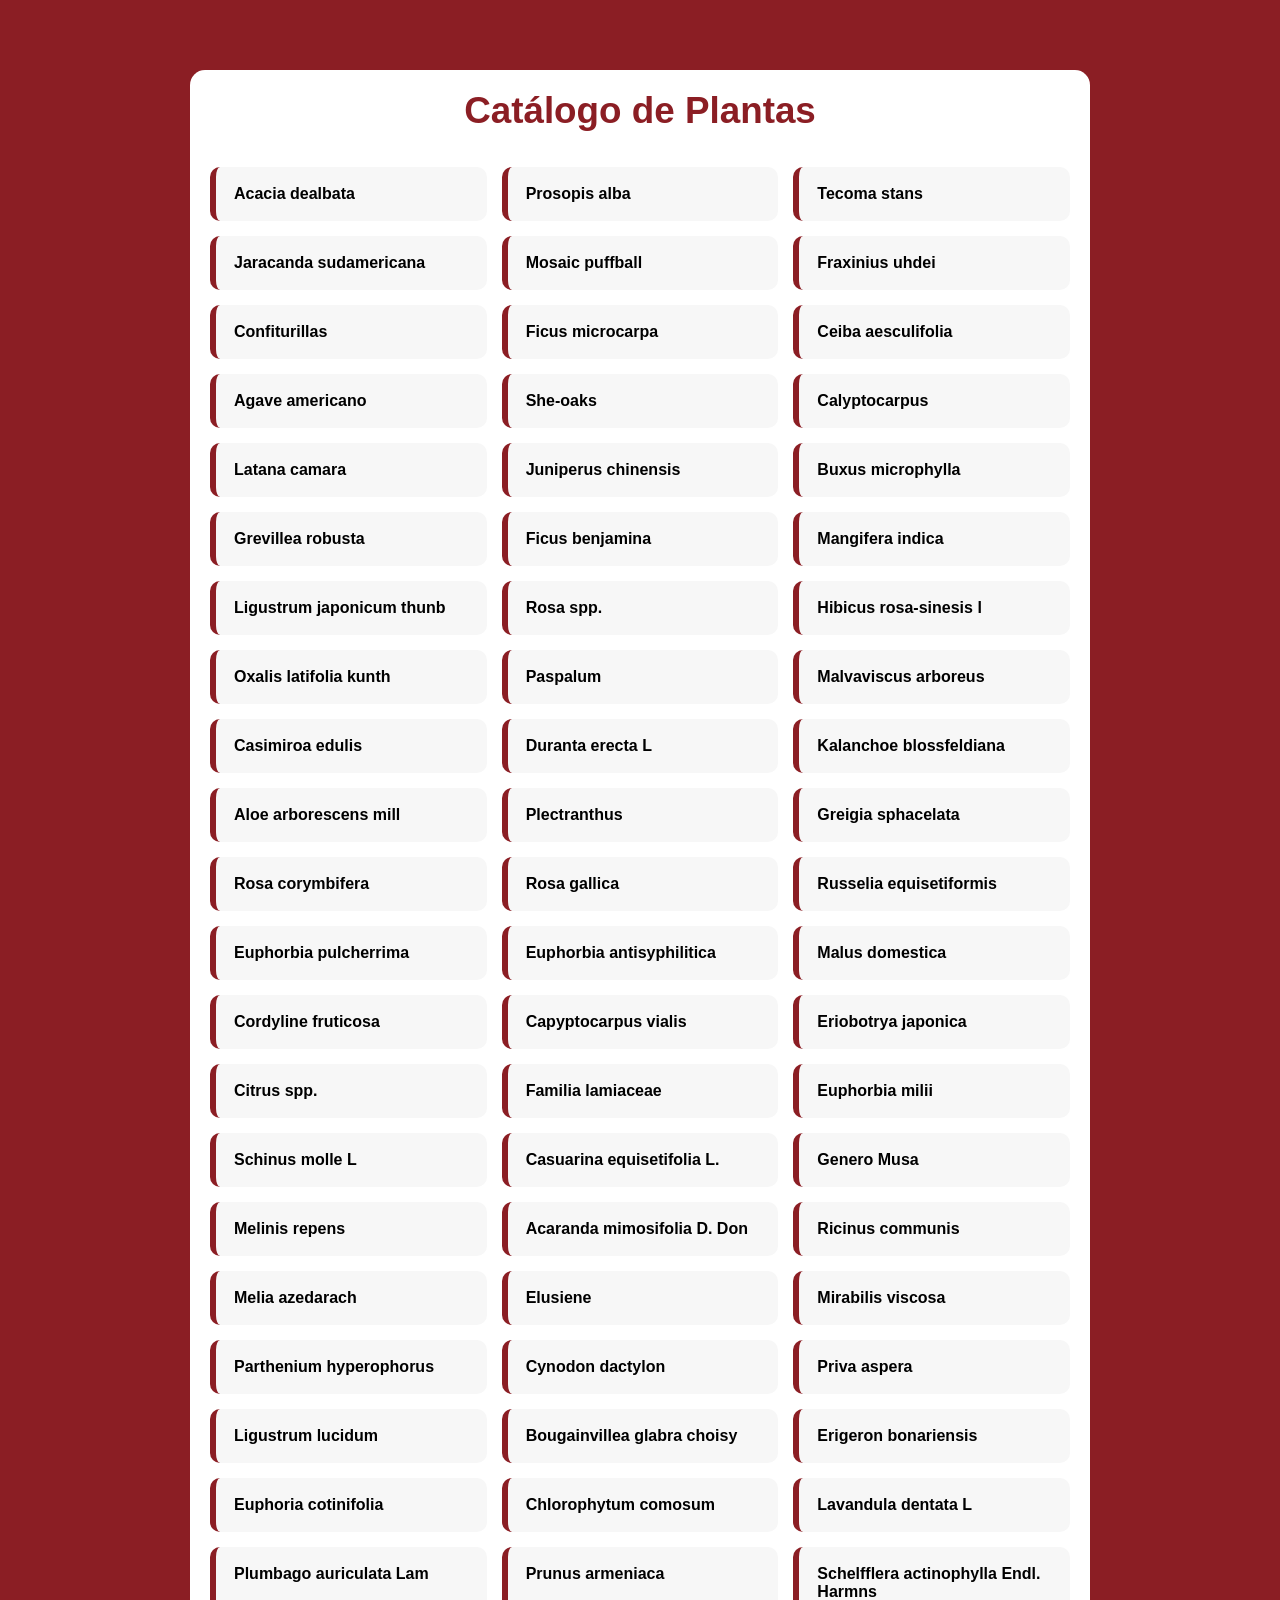
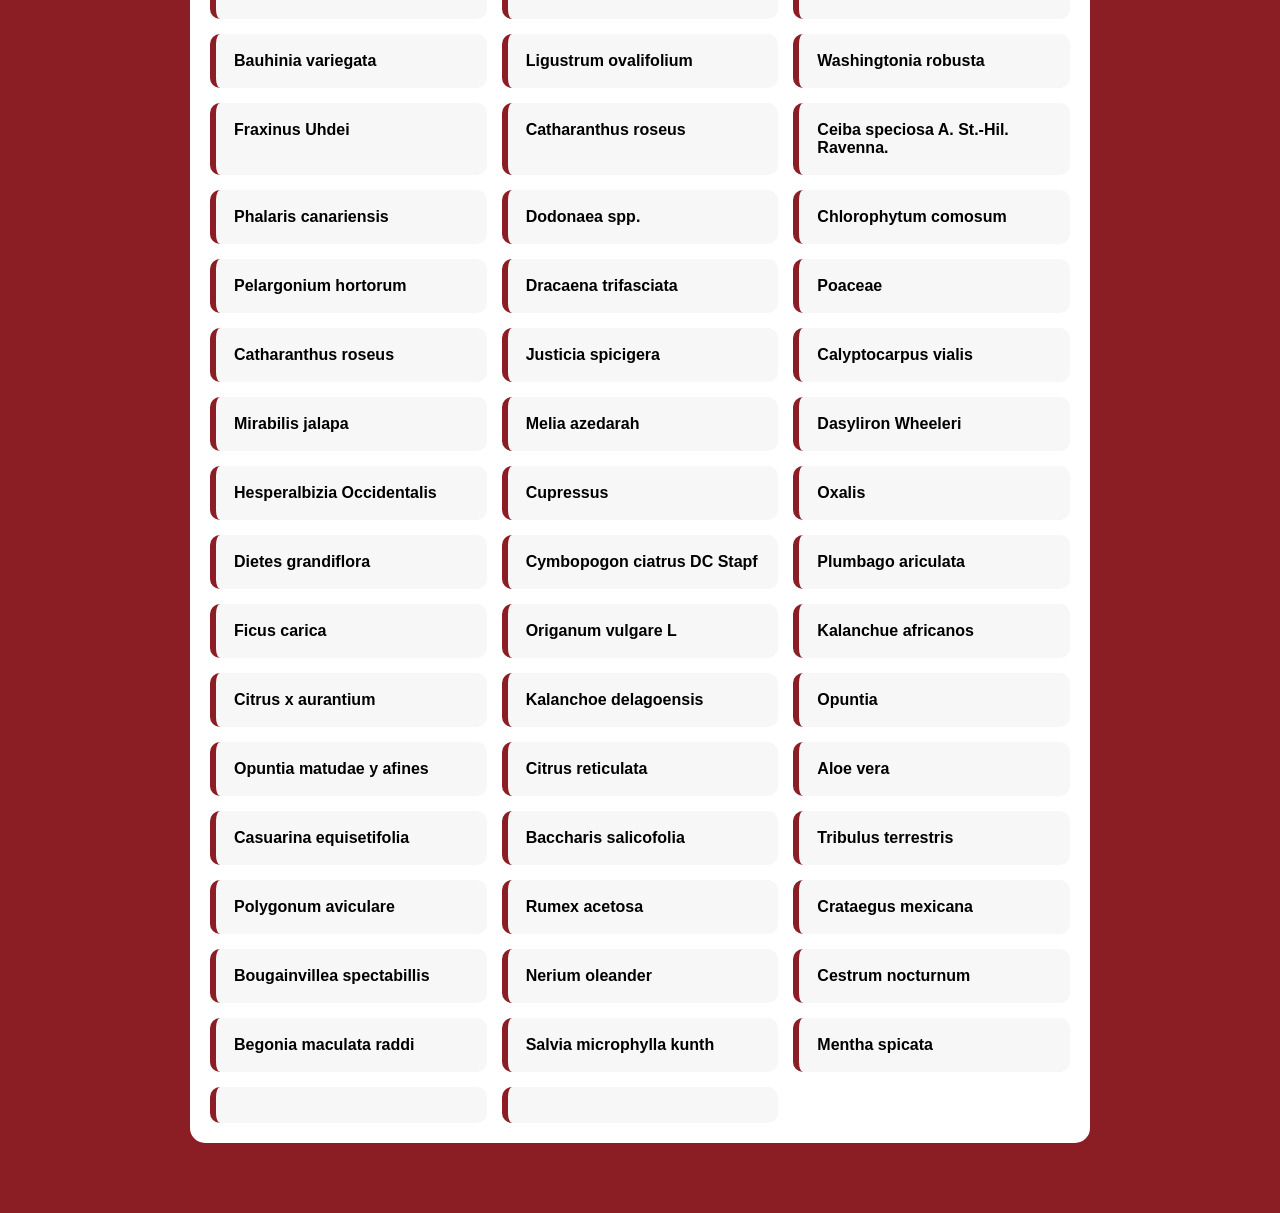
==== commit deddf249: "Corrección de problemas de compatibilidad" ====
--- a/index.html
+++ b/index.html
@@ -2,7 +2,7 @@
 
 <html>
   <head>
-    <meta charset="UTF-8" />
+    <meta charset="UTF-8" name="viewport" content="width=device-width, initial-scale=1.0"/>
     <link rel="stylesheet" href="css/estilos.css" />
     <title>Catálogo de Plantas</title>
   </head>
--- a/css/estilos.css
+++ b/css/estilos.css
@@ -26,21 +26,26 @@
 /*CONTENEDOR PRINCIPAL*/
 
 .contenedor{
+    width:95%;
 
-    text-align:center;
+    max-width:900px;
+    
+    margin:30px auto;
+
+    background:white;
+
+    padding:20px;
+
+    border-radius:15px;
+}
+
+#imagen{
 
     width:100%;
 
-    max-width:800px;
+    height:95%;
 
-    background:white;
-
-    border-radius:18px;
-
-    padding:40px;
-
-    box-shadow:0 12px 30px rgba(0,0,0,.25);
-
+    border-radius:10px;
 }
 
 
@@ -125,9 +130,7 @@
 }
 
 
-/*
-   RESPONSIVE
-*/
+/*RESPONSIVE*/
 
 @media(max-width:700px){
 
